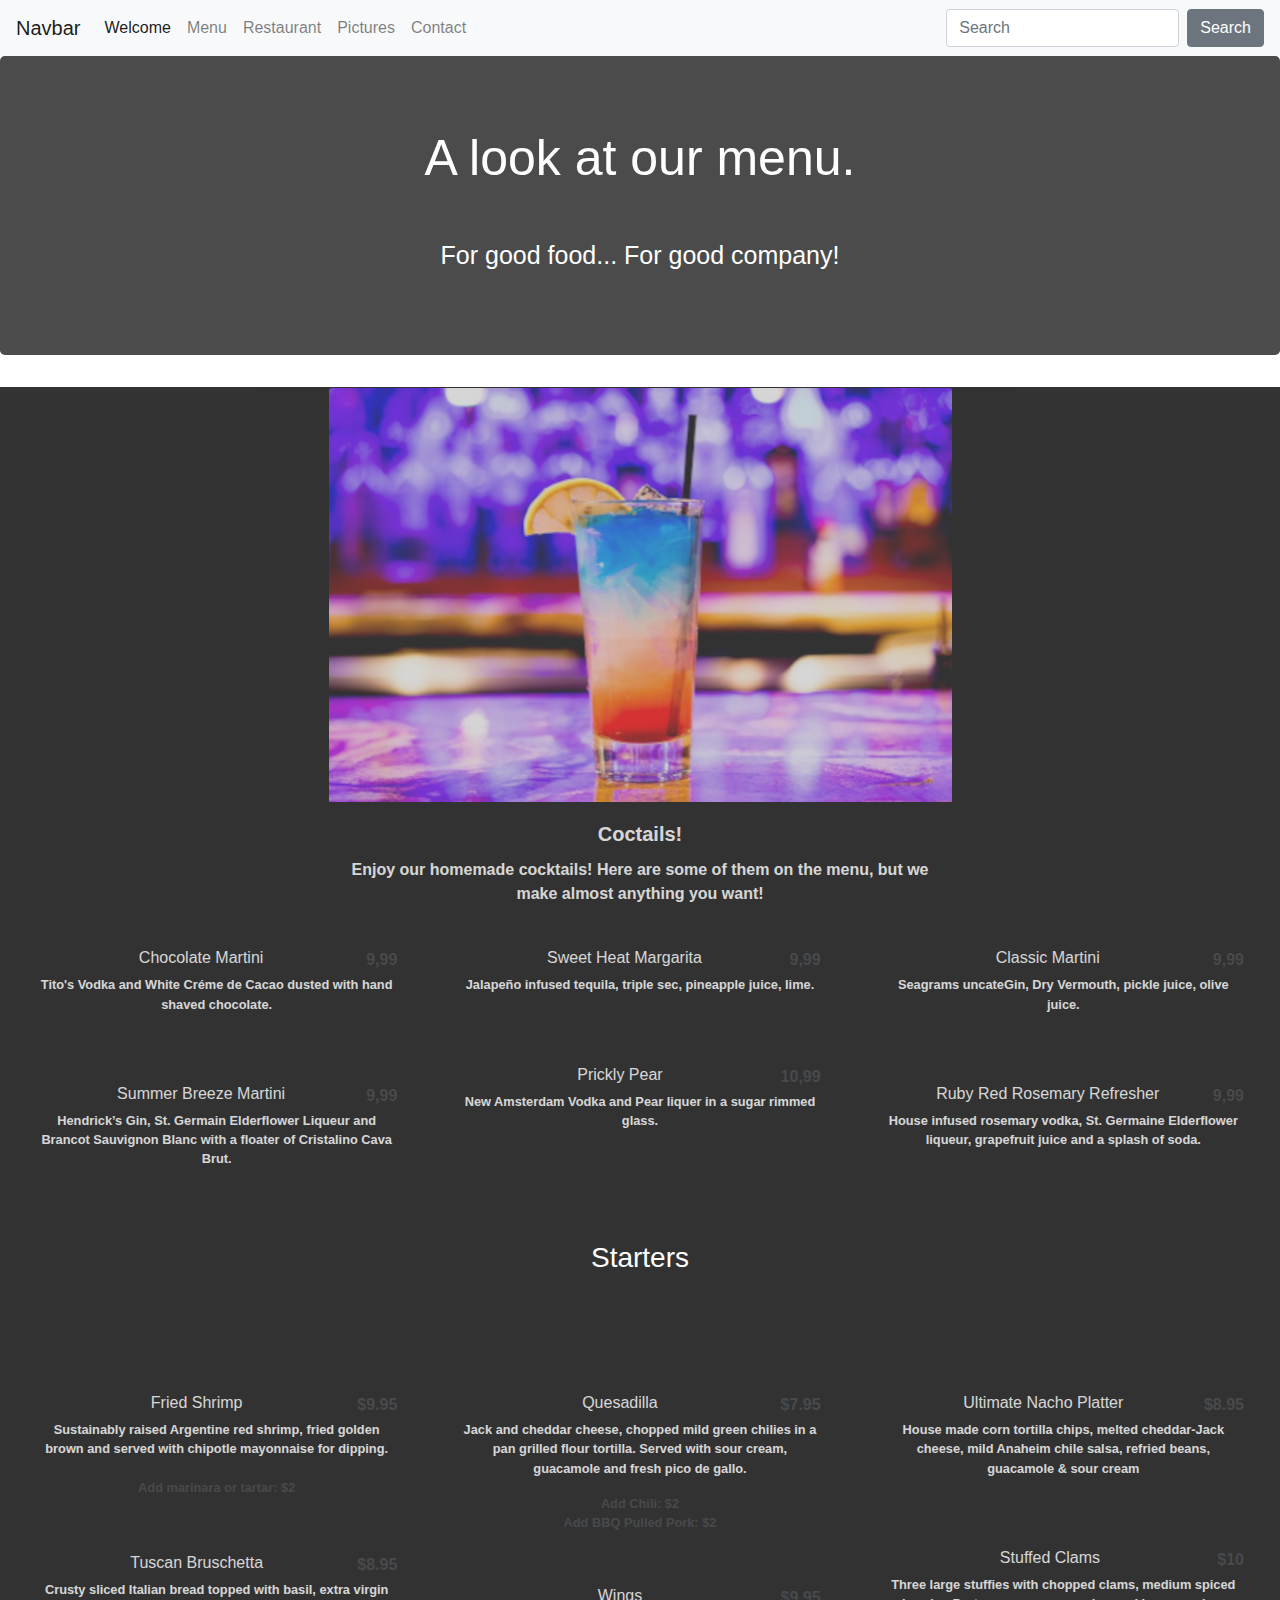
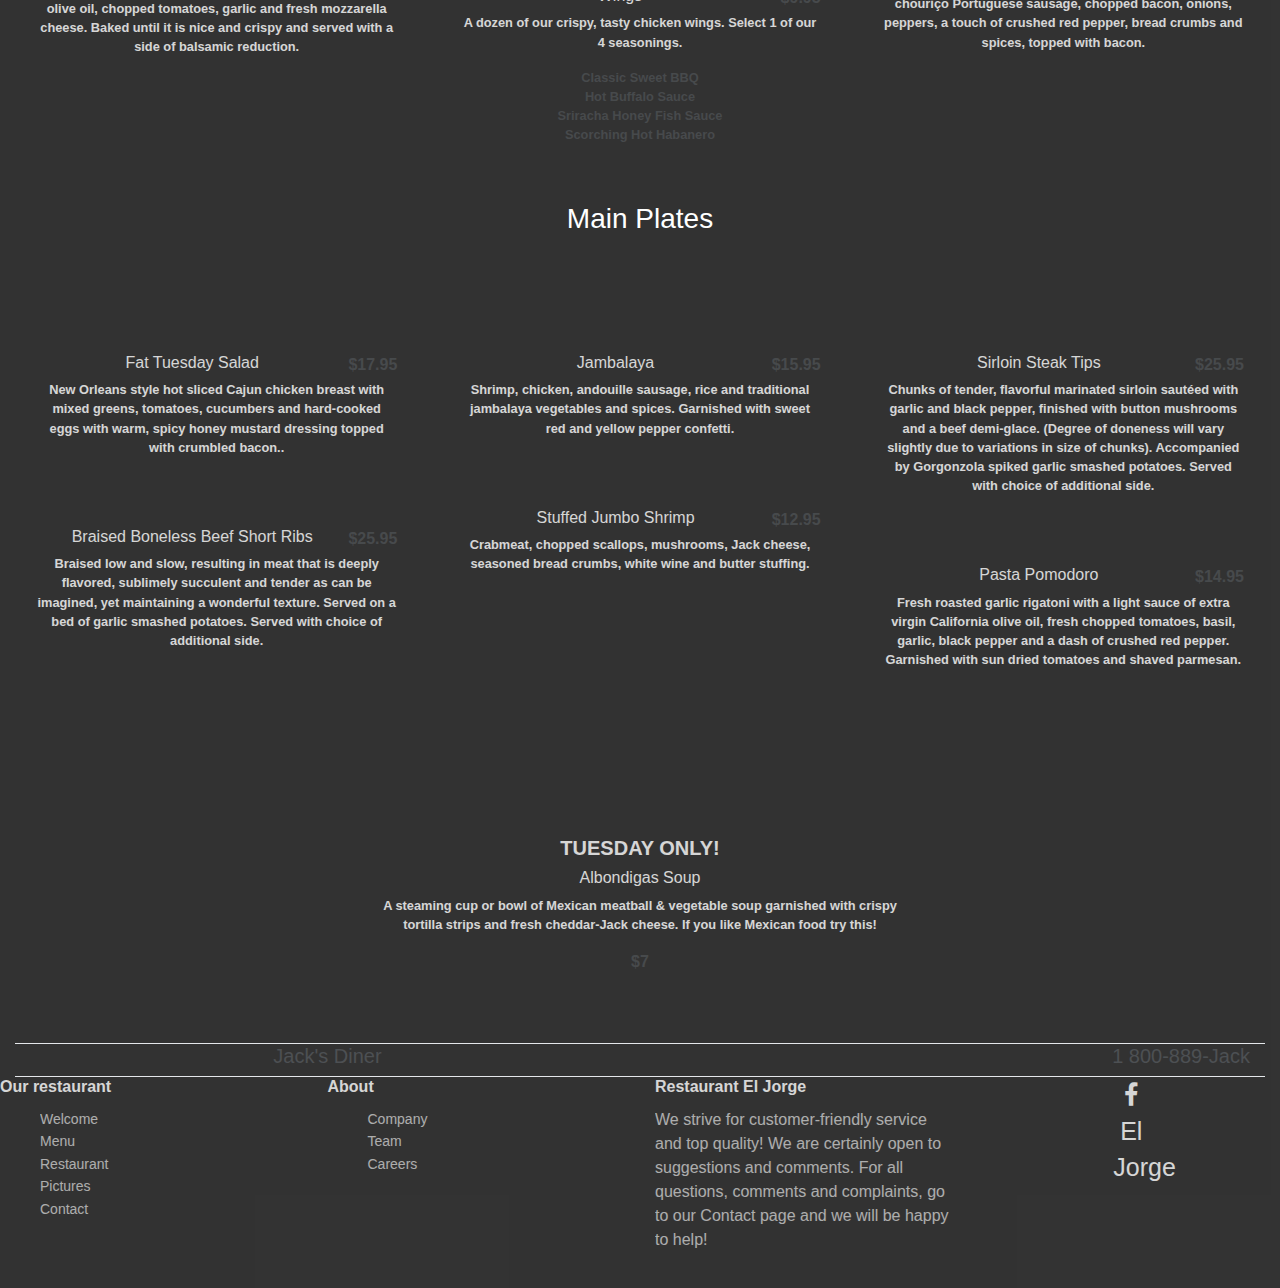
==== Menu.html @ c722b06a "commit 2" ====
<!doctype html>
<html lang="en">

<head>
    <!-- Required meta tags -->
    <meta charset="utf-8">
    <meta name="viewport" content="width=device-width, initial-scale=1">
    <link rel="stylesheet" href="https://stackpath.bootstrapcdn.com/bootstrap/4.4.1/css/bootstrap.min.css" integrity="sha384-Vkoo8x4CGsO3+Hhxv8T/Q5PaXtkKtu6ug5TOeNV6gBiFeWPGFN9MuhOf23Q9Ifjh" crossorigin="anonymous">


    <link rel="stylesheet" href="https://cdnjs.cloudflare.com/ajax/libs/font-awesome/4.7.0/css/font-awesome.min.css">
    <link rel="stylesheet" href="style.css">

    <title>Welcome</title>
</head>

<body class="Menu">
    <!-- Optional JavaScript -->
    <!-- jQuery first, then Popper.js, then Bootstrap JS -->
    <script src="https://code.jquery.com/jquery-3.4.1.slim.min.js" integrity="sha384-J6qa4849blE2+poT4WnyKhv5vZF5SrPo0iEjwBvKU7imGFAV0wwj1yYfoRSJoZ+n" crossorigin="anonymous"></script>
    <script src="https://cdn.jsdelivr.net/npm/popper.js@1.16.0/dist/umd/popper.min.js" integrity="sha384-Q6E9RHvbIyZFJoft+2mJbHaEWldlvI9IOYy5n3zV9zzTtmI3UksdQRVvoxMfooAo" crossorigin="anonymous"></script>
    <script src="https://stackpath.bootstrapcdn.com/bootstrap/4.4.1/js/bootstrap.min.js" integrity="sha384-wfSDF2E50Y2D1uUdj0O3uMBJnjuUD4Ih7YwaYd1iqfktj0Uod8GCExl3Og8ifwB6" crossorigin="anonymous"></script>
    <header>
        <nav>


            <div class="container1">
                <nav class="navbar navbar-expand-lg navbar-light bg-light">
                    <a class="navbar-brand" href="#">Navbar</a>
                    <button class="navbar-toggler" type="button" data-toggle="collapse" data-target="#navbarColor03" aria-controls="navbarColor03" aria-expanded="false" aria-label="Toggle navigation">
                        <span class="navbar-toggler-icon"></span>
                    </button>

                    <div class="collapse navbar-collapse" id="navbarColor03">
                        <ul class="navbar-nav mr-auto">
                            <li class="nav-item active">
                                <a class="nav-link" href="#">Welcome
                                    <span class="sr-only">(current)</span>
                                </a>
                            </li>
                            <li class="nav-item">
                                <a class="nav-link" href="#">Menu</a>
                            </li>
                            <li class="nav-item">
                                <a class="nav-link" href="#">Restaurant</a>
                            </li>
                            <li class="nav-item">
                                <a class="nav-link" href="#">Pictures</a>
                            </li>
                            <li class="nav-item">
                                <a class="nav-link" href="#">Contact</a>
                            </li>

                        </ul>
                        <form class="form-inline my-2 my-lg-0">
                            <input class="form-control mr-sm-2" type="text" placeholder="Search">
                            <button class="btn btn-secondary my-2 my-sm-0" type="submit">Search</button>
                        </form>
                    </div>
                </nav>
            </div>
        </nav>

        <div class="jumbotron">
            <h1 class="display-3">
                <h1>A look at our menu.</h1>

                <hr class="my-4">
                <p>For good food... For good company!</p>
        </div>
    </header>
    <section>
        <div class="container-fluid">
            <div class="w-50 mx-auto">
                <div class="card">

                    <img class="card-img-top" src="pictures/cocktail.jpg" alt="">

                    <div class="card-body">
                        <h5 class="card-title">Coctails!</h5>
                        <p class="card-text">
                            Enjoy our homemade cocktails! Here are some of them on the menu, but we make almost anything you want!

                        </p>



                    </div>
                </div>
            </div>

            <div class="card-columns">
                <div class="card card-body">
                    <span class="float-right font-weight-bold">9,99</span>
                    <h6 class="text-truncate">Chocolate Martini</h6>
                    <p class="small">Tito's Vodka and White Créme de Cacao dusted with hand shaved chocolate.</p>
                </div>
                <div class="card card-body">
                    <span class="float-right font-weight-bold">9,99</span>
                    <h6 class="text-truncate">Summer Breeze Martini</h6>
                    <p class="small">Hendrick’s Gin, St. Germain Elderflower Liqueur and Brancot Sauvignon Blanc with a floater of Cristalino Cava Brut.</p>
                </div>
                <div class="card card-body">
                    <span class="float-right font-weight-bold">9,99</span>
                    <h6 class="text-truncate">Sweet Heat Margarita</h6>
                    <p class="small">Jalapeño infused tequila, triple sec, pineapple juice, lime.</p>
                </div>
                <div class="card card-body">
                    <span class="float-right font-weight-bold">10,99</span>
                    <h6 class="text-truncate">Prickly Pear</h6>
                    <p class="small">New Amsterdam Vodka and Pear liquer in a sugar rimmed glass.</p>
                </div>
                <div class="card card-body">
                    <span class="float-right font-weight-bold">9,99</span>
                    <h6 class="text-truncate">Classic Martini</h6>
                    <p class="small">Seagrams uncateGin, Dry Vermouth, pickle juice, olive juice.</p>
                </div>
                <div class="card card-body">
                    <span class="float-right font-weight-bold">9,99</span>
                    <h6 class="text-truncate">Ruby Red Rosemary Refresher</h6>
                    <p class="small">House infused rosemary vodka, St. Germaine Elderflower liqueur, grapefruit juice and a splash of soda.</p>
                </div>
            </div>
            <div class="col-12 mt-4">
                <h3 class="text-center">Starters</h3>
                <hr class="accent my-5">
            </div>
            <div class="card-columns">
                <div class="card card-body">
                    <span class="float-right font-weight-bold">$9.95</span>
                    <h6 class="text-truncate">Fried Shrimp</h6>
                    <p class="small">Sustainably raised Argentine red shrimp, fried golden brown and served with chipotle mayonnaise for dipping.</p>
                    <span class="font-weight-bold small">Add marinara or tartar: $2</span>
                </div>
                <div class="card card-body">
                    <span class="float-right font-weight-bold">$8.95</span>
                    <h6 class="text-truncate">Tuscan Bruschetta</h6>
                    <p class="small">Crusty sliced Italian bread topped with basil, extra virgin olive oil, chopped tomatoes, garlic and fresh mozzarella cheese. Baked until it is nice and crispy and served with a side of balsamic reduction.</p>
                </div>
                <div class="card card-body">
                    <span class="float-right font-weight-bold">$7.95</span>
                    <h6 class="text-truncate">Quesadilla</h6>
                    <p class="small">Jack and cheddar cheese, chopped mild green chilies in a pan grilled flour tortilla. Served with sour cream, guacamole and fresh pico de gallo.</p>
                    <div class="font-weight-bold small">Add Chili: $2</div>
                    <div class="font-weight-bold small">Add BBQ Pulled Pork: $2</div>
                </div>
                <div class="card card-body">
                    <span class="float-right font-weight-bold">$9.95</span>
                    <h6 class="text-truncate">Wings</h6>
                    <p class="small">A dozen of our crispy, tasty chicken wings. Select 1 of our 4 seasonings.</p>
                    <div class="font-weight-bold small">Classic Sweet BBQ</div>
                    <div class="font-weight-bold small">Hot Buffalo Sauce</div>
                    <div class="font-weight-bold small">Sriracha Honey Fish Sauce</div>
                    <div class="font-weight-bold small">Scorching Hot Habanero</div>
                </div>
                <div class="card card-body">
                    <span class="float-right font-weight-bold">$8.95</span>
                    <h6 class="text-truncate">Ultimate Nacho Platter</h6>
                    <p class="small"> House made corn tortilla chips, melted cheddar-Jack cheese, mild Anaheim chile salsa, refried beans, guacamole &amp; sour cream</p>
                </div>
                <div class="card card-body">
                    <span class="float-right font-weight-bold">$10</span>
                    <h6 class="text-truncate">Stuffed Clams</h6>
                    <p class="small">Three large stuffies with chopped clams, medium spiced chouriço Portuguese sausage, chopped bacon, onions, peppers, a touch of crushed red pepper, bread crumbs and spices, topped with bacon.
                    </p>
                </div>
            </div>
            <div class="col-12 mt-4">
                <h3 class="text-center">Main Plates</h3>
                <hr class="accent my-5">
            </div>
            <div class="card-columns">
                <div class="card card-body">
                    <span class="float-right font-weight-bold">$17.95</span>
                    <h6 class="text-underline">Fat Tuesday Salad</h6>
                    <p class="small">New Orleans style hot sliced Cajun chicken breast with mixed greens, tomatoes, cucumbers and hard-cooked eggs with warm, spicy honey mustard dressing topped with crumbled bacon..
                    </p>
                    <span class="font-weight-bold small"></span>
                </div>
                <div class="card card-body">
                    <span class="float-right font-weight-bold">$25.95</span>
                    <h6>Braised Boneless Beef Short Ribs</h6>
                    <p class="small"> Braised low and slow, resulting in meat that is deeply flavored, sublimely succulent and tender as can be imagined, yet maintaining a wonderful texture. Served on a bed of garlic smashed potatoes. Served with choice of additional side.
                    </p>
                </div>
                <div class="card card-body">
                    <span class="float-right font-weight-bold">$15.95</span>
                    <h6>Jambalaya</h6>
                    <p class="small"> Shrimp, chicken, andouille sausage, rice and traditional jambalaya vegetables and spices. Garnished with sweet red and yellow pepper confetti.</p>
                </div>
                <div class="card card-body">
                    <span class="float-right font-weight-bold">$12.95</span>
                    <h6>Stuffed Jumbo Shrimp</h6>
                    <p class="small"> Crabmeat, chopped scallops, mushrooms, Jack cheese, seasoned bread crumbs, white wine and butter stuffing. </p>
                </div>
                <div class="card card-body">
                    <span class="float-right font-weight-bold">$25.95</span>
                    <h6>Sirloin Steak Tips</h6>
                    <p class="small"> Chunks of tender, flavorful marinated sirloin sautéed with garlic and black pepper, finished with button mushrooms and a beef demi-glace. (Degree of doneness will vary slightly due to variations in size of chunks). Accompanied by Gorgonzola
                        spiked garlic smashed potatoes. Served with choice of additional side.</p>
                </div>
                <div class="card card-body">
                    <span class="float-right font-weight-bold">$14.95</span>
                    <h6>Pasta Pomodoro</h6>
                    <p class="small"> Fresh roasted garlic rigatoni with a light sauce of extra virgin California olive oil, fresh chopped tomatoes, basil, garlic, black pepper and a dash of crushed red pepper. Garnished with sun dried tomatoes and shaved parmesan.
                    </p>
                </div>
            </div>
            <div class="col-12 mt-4">
                <hr class="accent my-5">
            </div>
            <div class="col-6 mx-auto">
                <div class="card card-body text-center">
                    <h5 class="text-uppercase">Tuesday Only!</h5>
                    <h6>Albondigas Soup</h6>
                    <p class="small"> A steaming cup or bowl of Mexican meatball &amp; vegetable soup garnished with crispy tortilla strips and fresh cheddar-Jack cheese. If you like Mexican food try this!</p>
                    <span class="float-right font-weight-bold">$7</span>
                </div>
            </div>
            <div class="col-12 mt-5 border border-right-0 border-left-0">
                <div class="row">
                    <div class="col h5">Jack's Diner</div>
                    <div class="col h5 text-right">1 800-889-Jack</div>
                </div>
            </div>
        </div>
        </div>
    </section>
    <footer>

        <div class="footer-dark">


            <div class="row">
                <div class="col-md-3 item">
                    <h3>Our restaurant</h3>
                    <ul>
                        <li><a href="#">Welcome</a></li>
                        <li><a href="#">Menu</a></li>
                        <li><a href="#">Restaurant</a></li>
                        <li><a href="#">Pictures</a></li>
                        <li><a href="#">Contact</a></li>

                    </ul>
                </div>

                <div class="col-md-3 item">
                    <h3>About</h3>
                    <ul>
                        <li><a href="#">Company</a></li>
                        <li><a href="#">Team</a></li>
                        <li><a href="#">Careers</a></li>
                    </ul>
                </div>
                <div class="col-md-3 item text">
                    <h3>Restaurant El Jorge</h3>
                    <p>We strive for customer-friendly service and top quality! We are certainly open to suggestions and comments. For all questions, comments and complaints, go to our Contact page and we will be happy to help!</p>
                </div>
                <div class="col item social"><a href="#"><i class="fa fa-facebook"></i>El Jorge</a>

                </div>
                </section>
    </footer>





</body>

</html>
---- style.css ----
body.Welcome {
        background-image: url('pictures/sombrero.jpg');
        background-position: center;
        background-attachment: fixed;
        background-repeat: no-repeat;
        background-size: cover;
    }
    
    body.Menu {
        background-image: url('pictures/food.jpg');
        background-position: center;
        background-attachment: fixed;
        background-repeat: no-repeat;
        background-size: cover;
    }
    
    .jumbotron {
        background: black;
        background-size: cover;
        opacity: 0.7;
    }
    
    .jumbotron h1 {
        color: white;
        text-align: center;
        font-weight: 100;
        font-size: 50px;
    }
    
    .jumbotron p {
        color: white;
        text-align: center;
        font-weight: 100;
        font-size: 25px
    }
    
    .container-fluid {
        background: black;
        background-size: cover;
        opacity: 0.8;
        text-align: center;
    }
    
    h1 {
        text-align: center;
        color: white;
        font-size: 25.5vw;
    }
    
    .card {
        background-color: black;
        opacity: 0.8;
    }
    
    p,
    h1,
    h2,
    h3,
    h4,
    h5,
    h6 {
        color: white;
    }
    
    .card h5 {
        color: white;
        font-weight: bold;
        font size: 18px;
    }
    
    .card p {
        color: white;
        font-weight: bold;
    }
    
    #fa-facebook-square {
        text-decoration: white;
        opacity: 1.0;
    }
    
    .footer-dark {
        background-color: black;
        background-size: cover;
        opacity: 0.8;
    }
    
    .footer-dark h3 {
        color: white;
        opacity: 0.8;
        margin-top: 0;
        margin-bottom: 12px;
        font-weight: bold;
        font-size: 16px
    }
    
    .footer-dark ul {
        color: white padding: 0;
        opacity: 0, 6;
        list-style: none;
        line-height: 1.6;
        font-size: 14px;
        margin-bottom: 0
    }
    
    .footer-dark ul a {
        opacity: 0.6;
        color: white;
        text-decoration: none;
    }
    
    .footer-dark ul a:hover {
        opacity: 0.8
    }
    
    @media (max-width:767px) {
        .footer-dark .item:not(.social) {
            text-align: center;
            padding-bottom: 20px
        }
    }
    
    .footer-dark .item.text {
        margin-bottom: 36px
    }
    
    @media (max-width:767px) {
        .footer-dark .item.text {
            margin-bottom: 0
        }
    }
    
    .footer-dark .item.text p {
        color: white;
        opacity: 0.6;
        margin-bottom: 0
    }
    
    .footer-dark .item.social {
        text-align: center
    }
    
    @media (max-width:991px) {
        .footer-dark .item.social {
            text-align: center;
            margin-top: 20px
        }
    }
    
    .footer-dark .item.social>a {
        font-size: 25px;
        width: 36px;
        height: 36px;
        line-height: 36px;
        display: inline-block;
        text-align: center;
        border-radius: 50%;
        margin: 0 8px;
        color: #fff;
        opacity: 0.80
    }
    
    .footer-dark .item.social>a:hover {
        opacity: 0.6
    }
    
    .card-columns.text-truncate h6 {
        color: white;
        font-weight: bold;
    }
    
    .card-columns {
        @include media-breakpoint-only(lg) {
            column-count: 4;
        }
        @include media-breakpoint-only(xl) {
            column-count: 5;
        }
    }
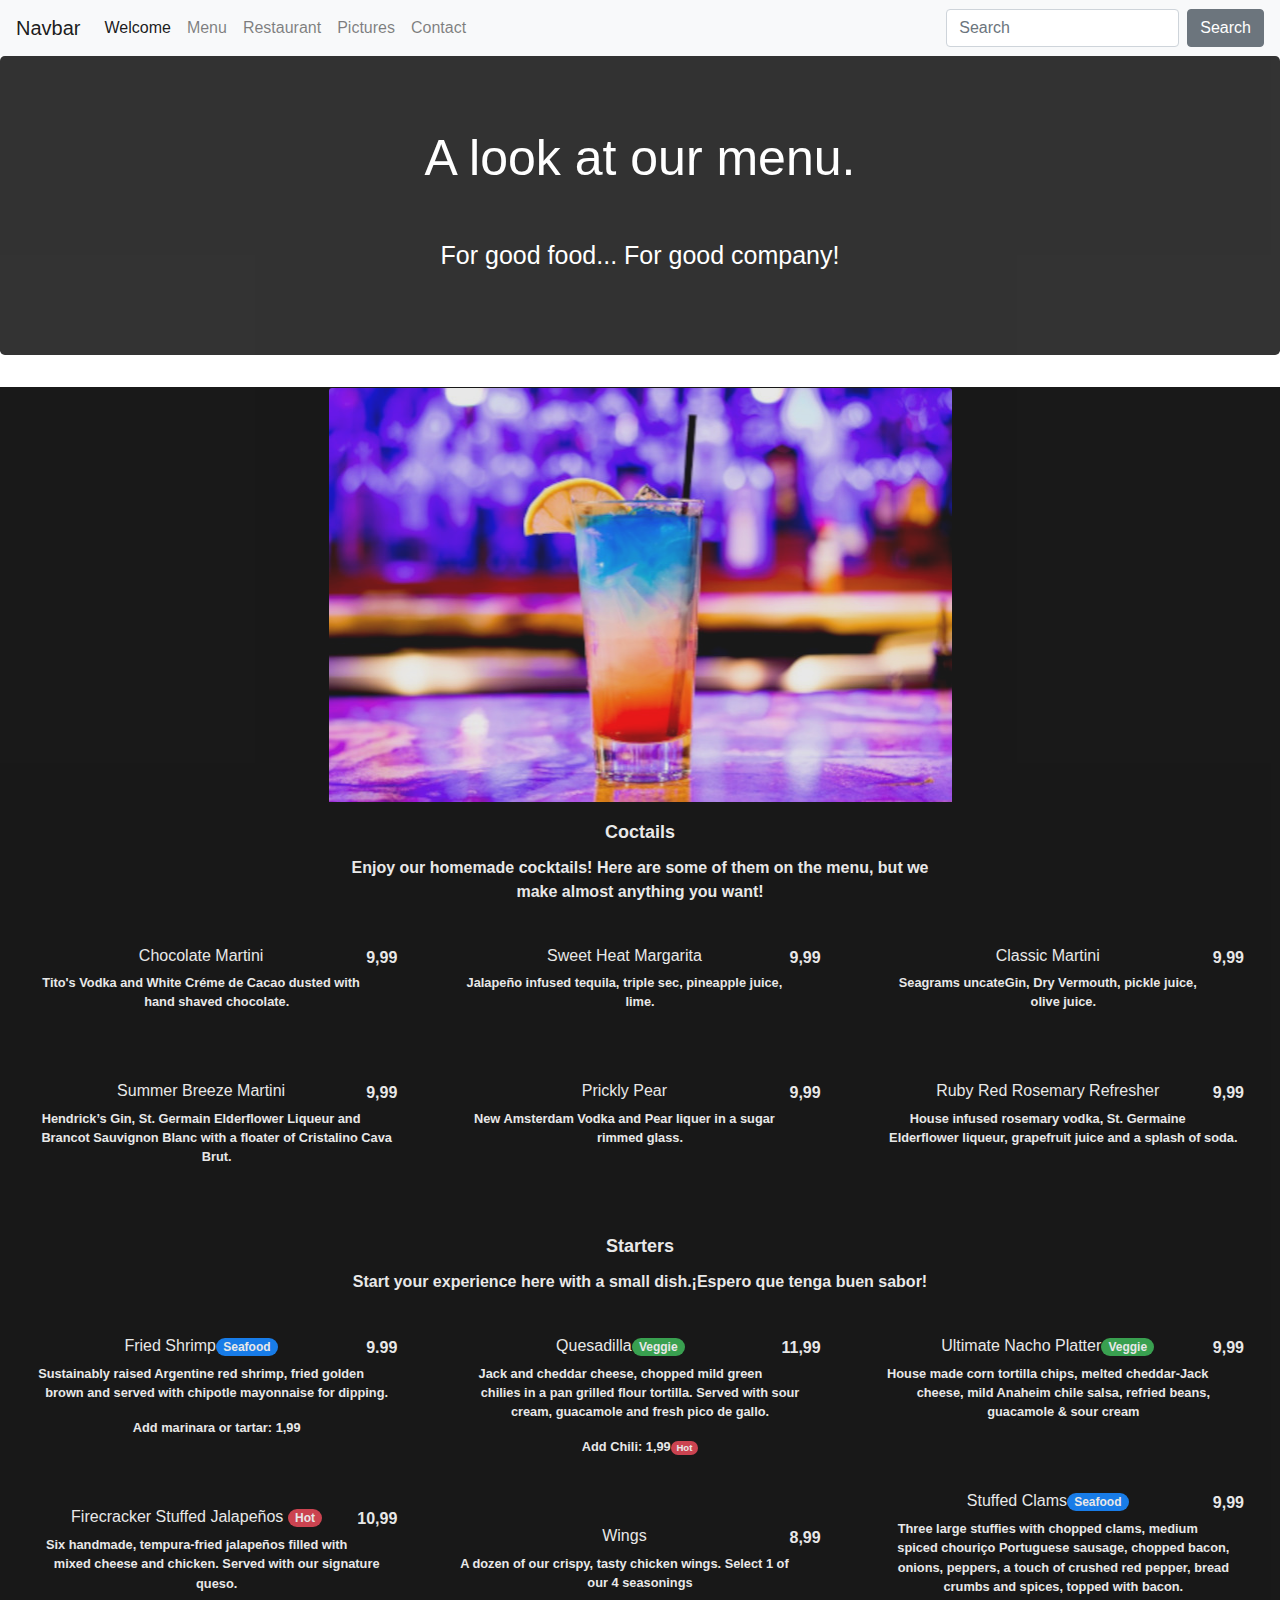
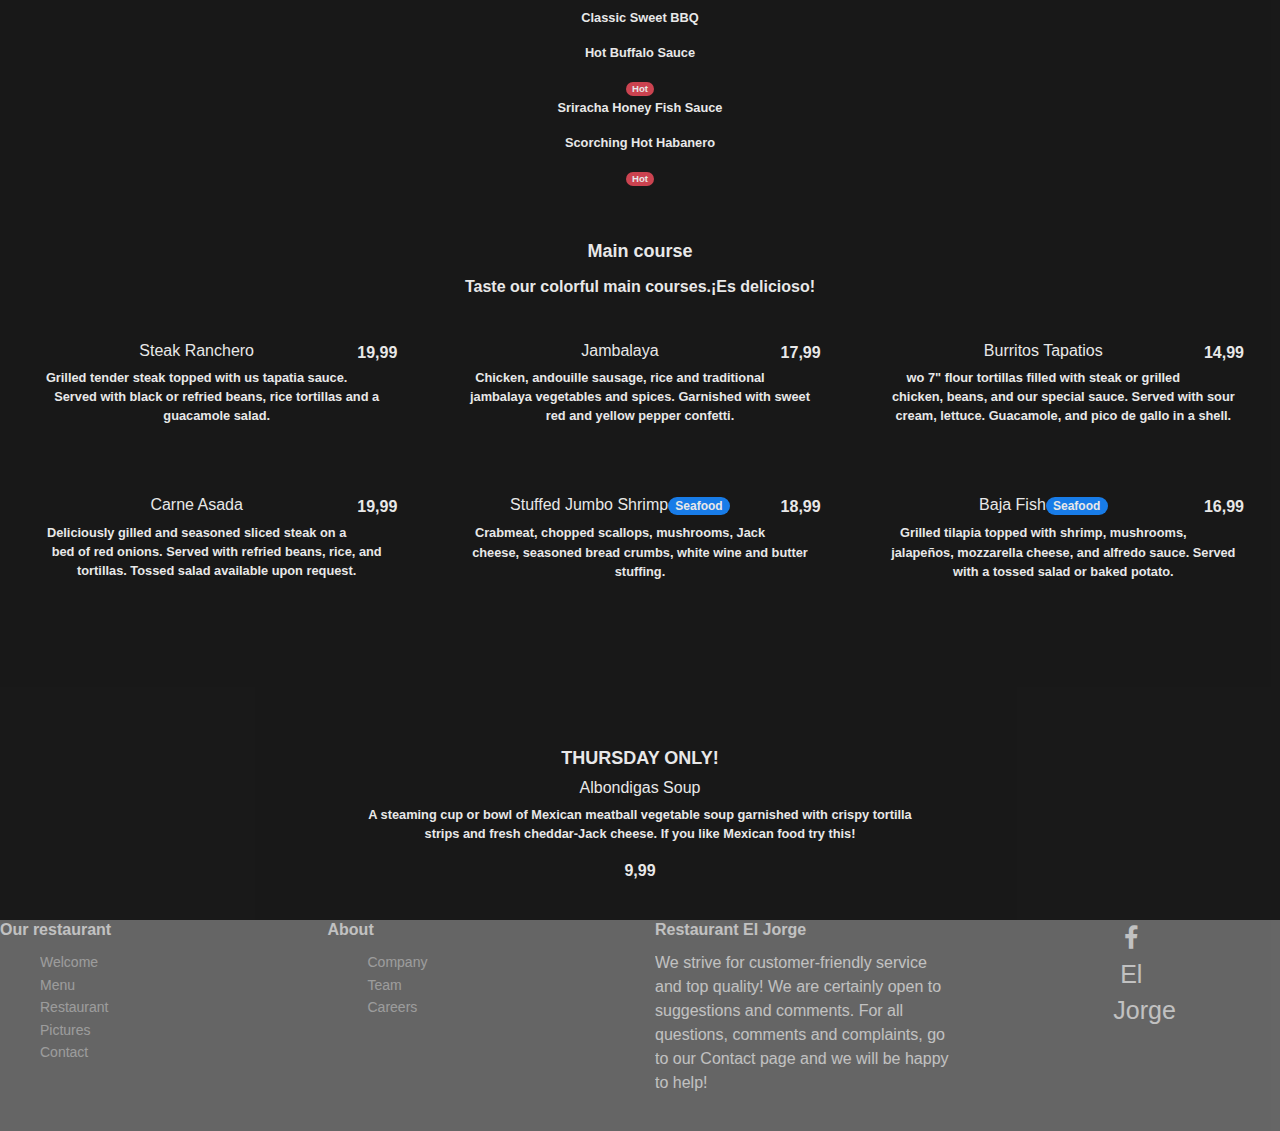
==== commit b7b2d26d: "commit 6" ====
--- a/Menu.html
+++ b/Menu.html
@@ -77,7 +77,8 @@
                     <img class="card-img-top" src="pictures/cocktail.jpg" alt="">
 
                     <div class="card-body">
-                        <h5 class="card-title">Coctails!</h5>
+                        <h5 class="card-title">Coctails</h5>
+
                         <p class="card-text">
                             Enjoy our homemade cocktails! Here are some of them on the menu, but we make almost anything you want!
 
@@ -91,119 +92,189 @@
 
             <div class="card-columns">
                 <div class="card card-body">
-                    <span class="float-right font-weight-bold">9,99</span>
+                    <span class="float-right font-weight-bold">
+                        <p>9,99</p>
+                    </span>
                     <h6 class="text-truncate">Chocolate Martini</h6>
                     <p class="small">Tito's Vodka and White Créme de Cacao dusted with hand shaved chocolate.</p>
                 </div>
                 <div class="card card-body">
-                    <span class="float-right font-weight-bold">9,99</span>
+                    <span class="float-right font-weight-bold">
+                        <p>9,99</p>
+                    </span>
                     <h6 class="text-truncate">Summer Breeze Martini</h6>
                     <p class="small">Hendrick’s Gin, St. Germain Elderflower Liqueur and Brancot Sauvignon Blanc with a floater of Cristalino Cava Brut.</p>
                 </div>
                 <div class="card card-body">
-                    <span class="float-right font-weight-bold">9,99</span>
+                    <span class="float-right font-weight-bold">
+                        <p>9,99</p>
+                    </span>
                     <h6 class="text-truncate">Sweet Heat Margarita</h6>
                     <p class="small">Jalapeño infused tequila, triple sec, pineapple juice, lime.</p>
                 </div>
                 <div class="card card-body">
-                    <span class="float-right font-weight-bold">10,99</span>
+                    <span class="float-right font-weight-bold">
+                        <p>9,99</p>
+                    </span>
                     <h6 class="text-truncate">Prickly Pear</h6>
                     <p class="small">New Amsterdam Vodka and Pear liquer in a sugar rimmed glass.</p>
                 </div>
                 <div class="card card-body">
-                    <span class="float-right font-weight-bold">9,99</span>
+                    <span class="float-right font-weight-bold">
+                        <p>9,99</p>
+                    </span>
                     <h6 class="text-truncate">Classic Martini</h6>
                     <p class="small">Seagrams uncateGin, Dry Vermouth, pickle juice, olive juice.</p>
                 </div>
                 <div class="card card-body">
-                    <span class="float-right font-weight-bold">9,99</span>
+                    <span class="float-right font-weight-bold">
+                        <p>9,99</p>
+                    </span>
                     <h6 class="text-truncate">Ruby Red Rosemary Refresher</h6>
                     <p class="small">House infused rosemary vodka, St. Germaine Elderflower liqueur, grapefruit juice and a splash of soda.</p>
                 </div>
             </div>
-            <div class="col-12 mt-4">
-                <h3 class="text-center">Starters</h3>
-                <hr class="accent my-5">
+
+            <div class="w-50 mx-auto">
+                <div class="card">
+
+                    <img class="card-img-top" src="pictures/starter.jpg" alt="">
+
+                    <div class="card-body">
+                        <h5 class="card-title">Starters</h5>
+                        <p class="card-text">
+                            Start your experience here with a small dish.¡Espero que tenga buen sabor!
+
+                        </p>
+
+
+
+                    </div>
+                </div>
             </div>
             <div class="card-columns">
                 <div class="card card-body">
-                    <span class="float-right font-weight-bold">$9.95</span>
-                    <h6 class="text-truncate">Fried Shrimp</h6>
+                    <span class="float-right font-weight-bold">
+                        <p>9.99</p>
+                    </span>
+                    <h6 class="text-truncate">Fried Shrimp<span class="badge badge-pill badge-primary">Seafood</span></h6>
                     <p class="small">Sustainably raised Argentine red shrimp, fried golden brown and served with chipotle mayonnaise for dipping.</p>
-                    <span class="font-weight-bold small">Add marinara or tartar: $2</span>
-                </div>
-                <div class="card card-body">
-                    <span class="float-right font-weight-bold">$8.95</span>
-                    <h6 class="text-truncate">Tuscan Bruschetta</h6>
-                    <p class="small">Crusty sliced Italian bread topped with basil, extra virgin olive oil, chopped tomatoes, garlic and fresh mozzarella cheese. Baked until it is nice and crispy and served with a side of balsamic reduction.</p>
-                </div>
-                <div class="card card-body">
-                    <span class="float-right font-weight-bold">$7.95</span>
-                    <h6 class="text-truncate">Quesadilla</h6>
+                    <span class="font-weight-bold small">
+                        <p>Add marinara or tartar: 1,99</p>
+                    </span>
+                </div>
+                <div class="card card-body">
+                    <span class="float-right font-weight-bold">
+                        <p>10,99</p>
+                    </span>
+                    <h6 class="text-truncate">Firecracker Stuffed Jalapeños <span class="badge badge-pill badge-danger">Hot</span>
+                    </h6>
+                    <p class="small">Six handmade, tempura-fried jalapeños filled with mixed cheese and chicken. Served with our signature queso.
+                </div>
+                <div class="card card-body">
+                    <span class="float-right font-weight-bold">
+                        <p>11,99</p>
+                    </span>
+                    <h6 class="text-truncate">Quesadilla<span class="badge badge-pill badge-success">Veggie</span></h6>
                     <p class="small">Jack and cheddar cheese, chopped mild green chilies in a pan grilled flour tortilla. Served with sour cream, guacamole and fresh pico de gallo.</p>
-                    <div class="font-weight-bold small">Add Chili: $2</div>
-                    <div class="font-weight-bold small">Add BBQ Pulled Pork: $2</div>
-                </div>
-                <div class="card card-body">
-                    <span class="float-right font-weight-bold">$9.95</span>
+
+                    <div class="font-weight-bold small">
+                        <p>Add Chili: 1,99<span class="badge badge-pill badge-danger">Hot</span>
+                    </div>
+                </div>
+                <div class="card card-body">
+                    <span class="float-right font-weight-bold">
+                        <p>8,99</p>
+                    </span>
                     <h6 class="text-truncate">Wings</h6>
-                    <p class="small">A dozen of our crispy, tasty chicken wings. Select 1 of our 4 seasonings.</p>
-                    <div class="font-weight-bold small">Classic Sweet BBQ</div>
-                    <div class="font-weight-bold small">Hot Buffalo Sauce</div>
-                    <div class="font-weight-bold small">Sriracha Honey Fish Sauce</div>
-                    <div class="font-weight-bold small">Scorching Hot Habanero</div>
-                </div>
-                <div class="card card-body">
-                    <span class="float-right font-weight-bold">$8.95</span>
-                    <h6 class="text-truncate">Ultimate Nacho Platter</h6>
+                    <p class="small">A dozen of our crispy, tasty chicken wings. Select 1 of our 4 seasonings</p>
+                    <div class="font-weight-bold small">
+                        <p>Classic Sweet BBQ
+                        </p>
+                    </div>
+                    <div class="font-weight-bold small">
+                        <p>
+                            Hot Buffalo Sauce</p>
+                        <span class="badge badge-pill badge-danger">Hot</span>
+                        </i>
+                    </div>
+
+                    <div class="font-weight-bold small">
+                        <p>Sriracha Honey Fish Sauce </p>
+                    </div>
+                    <div class="font-weight-bold small">
+                        <p>Scorching Hot Habanero
+                        </p><span class="badge badge-pill badge-danger">Hot</span>
+                    </div>
+                </div>
+                <div class="card card-body">
+                    <span class="float-right font-weight-bold">
+                        <p>9,99</p>
+                    </span>
+                    <h6 class="text-truncate">Ultimate Nacho Platter<span class="badge badge-pill badge-success">Veggie</span></h6>
                     <p class="small"> House made corn tortilla chips, melted cheddar-Jack cheese, mild Anaheim chile salsa, refried beans, guacamole &amp; sour cream</p>
                 </div>
                 <div class="card card-body">
-                    <span class="float-right font-weight-bold">$10</span>
-                    <h6 class="text-truncate">Stuffed Clams</h6>
+                    <span class="float-right font-weight-bold">
+                        <p>9,99</p>
+                    </span>
+                    <h6 class="text-truncate">Stuffed Clams<span class="badge badge-pill badge-primary">Seafood</span></h6>
                     <p class="small">Three large stuffies with chopped clams, medium spiced chouriço Portuguese sausage, chopped bacon, onions, peppers, a touch of crushed red pepper, bread crumbs and spices, topped with bacon.
                     </p>
                 </div>
             </div>
-            <div class="col-12 mt-4">
-                <h3 class="text-center">Main Plates</h3>
-                <hr class="accent my-5">
+
+            <div class="w-50 mx-auto">
+                <div class="card">
+
+                    <img class="card-img-top" src="pictures/maincourse.jpg" alt="">
+
+                    <div class="card-body">
+                        <h5 class="card-title">Main course</h5>
+
+                        <p class="card-text">
+                            Taste our colorful main courses.¡Es delicioso!
+
+                        </p>
+
+
+
+                    </div>
+                </div>
             </div>
             <div class="card-columns">
                 <div class="card card-body">
-                    <span class="float-right font-weight-bold">$17.95</span>
-                    <h6 class="text-underline">Fat Tuesday Salad</h6>
-                    <p class="small">New Orleans style hot sliced Cajun chicken breast with mixed greens, tomatoes, cucumbers and hard-cooked eggs with warm, spicy honey mustard dressing topped with crumbled bacon..
+                    <span class="float-right font-weight-bold"><p>19,99</p></span>
+                    <h6 class="text-underline">Steak Ranchero</h6>
+                    <p class="small">Grilled tender steak topped with us tapatia sauce. Served with black or refried beans, rice tortillas and a guacamole salad.
                     </p>
                     <span class="font-weight-bold small"></span>
                 </div>
                 <div class="card card-body">
-                    <span class="float-right font-weight-bold">$25.95</span>
-                    <h6>Braised Boneless Beef Short Ribs</h6>
-                    <p class="small"> Braised low and slow, resulting in meat that is deeply flavored, sublimely succulent and tender as can be imagined, yet maintaining a wonderful texture. Served on a bed of garlic smashed potatoes. Served with choice of additional side.
+                    <span class="float-right font-weight-bold"><p>19,99</p></span>
+                    <h6>Carne Asada</h6>
+                    <p class="small"> Deliciously gilled and seasoned sliced steak on a bed of red onions. Served with refried beans, rice, and tortillas. Tossed salad available upon request.
                     </p>
                 </div>
                 <div class="card card-body">
-                    <span class="float-right font-weight-bold">$15.95</span>
+                    <span class="float-right font-weight-bold"><p>17,99</p></span>
                     <h6>Jambalaya</h6>
-                    <p class="small"> Shrimp, chicken, andouille sausage, rice and traditional jambalaya vegetables and spices. Garnished with sweet red and yellow pepper confetti.</p>
-                </div>
-                <div class="card card-body">
-                    <span class="float-right font-weight-bold">$12.95</span>
-                    <h6>Stuffed Jumbo Shrimp</h6>
+                    <p class="small"> Chicken, andouille sausage, rice and traditional jambalaya vegetables and spices. Garnished with sweet red and yellow pepper confetti.</p>
+                </div>
+                <div class="card card-body">
+                    <span class="float-right font-weight-bold"><p>18,99</p></span>
+                    <h6>Stuffed Jumbo Shrimp<span class="badge badge-pill badge-primary">Seafood</span></h6>
                     <p class="small"> Crabmeat, chopped scallops, mushrooms, Jack cheese, seasoned bread crumbs, white wine and butter stuffing. </p>
                 </div>
                 <div class="card card-body">
-                    <span class="float-right font-weight-bold">$25.95</span>
-                    <h6>Sirloin Steak Tips</h6>
-                    <p class="small"> Chunks of tender, flavorful marinated sirloin sautéed with garlic and black pepper, finished with button mushrooms and a beef demi-glace. (Degree of doneness will vary slightly due to variations in size of chunks). Accompanied by Gorgonzola
-                        spiked garlic smashed potatoes. Served with choice of additional side.</p>
-                </div>
-                <div class="card card-body">
-                    <span class="float-right font-weight-bold">$14.95</span>
-                    <h6>Pasta Pomodoro</h6>
-                    <p class="small"> Fresh roasted garlic rigatoni with a light sauce of extra virgin California olive oil, fresh chopped tomatoes, basil, garlic, black pepper and a dash of crushed red pepper. Garnished with sun dried tomatoes and shaved parmesan.
-                    </p>
+                    <span class="float-right font-weight-bold"><p>14,99</p></span>
+                    <h6>Burritos Tapatios</h6>
+                    <p class="small">wo 7" flour tortillas filled with steak or grilled chicken, beans, and our special sauce. Served with sour cream, lettuce. Guacamole, and pico de gallo in a shell.</p>
+                </div>
+                <div class="card card-body">
+                    <span class="float-right font-weight-bold"><p>16,99</p></span>
+                    <h6>Baja Fish<span class="badge badge-pill badge-primary">Seafood</span></h6>
+                    <p class="small">Grilled tilapia topped with shrimp, mushrooms, jalapeños, mozzarella cheese, and alfredo sauce. Served with a tossed salad or baked potato.</p>
                 </div>
             </div>
             <div class="col-12 mt-4">
@@ -211,18 +282,15 @@
             </div>
             <div class="col-6 mx-auto">
                 <div class="card card-body text-center">
-                    <h5 class="text-uppercase">Tuesday Only!</h5>
+                    <h5 class="text-uppercase">Thursday Only!</h5>
                     <h6>Albondigas Soup</h6>
-                    <p class="small"> A steaming cup or bowl of Mexican meatball &amp; vegetable soup garnished with crispy tortilla strips and fresh cheddar-Jack cheese. If you like Mexican food try this!</p>
-                    <span class="float-right font-weight-bold">$7</span>
-                </div>
-            </div>
-            <div class="col-12 mt-5 border border-right-0 border-left-0">
-                <div class="row">
-                    <div class="col h5">Jack's Diner</div>
-                    <div class="col h5 text-right">1 800-889-Jack</div>
-                </div>
-            </div>
+                    <p class="small"> A steaming cup or bowl of Mexican meatball vegetable soup garnished with crispy tortilla strips and fresh cheddar-Jack cheese. If you like Mexican food try this!</p>
+                    <span class="float-right font-weight-bold"><p>9,99</p></span>
+                </div>
+            </div>
+
+
+        </div>
         </div>
         </div>
     </section>
--- a/style.css
+++ b/style.css
@@ -14,10 +14,18 @@
         background-size: cover;
     }
     
+    body.Restaurant {
+        background-image: url('pictures/restaurant.jpg');
+        background-position: center;
+        background-attachment: fixed;
+        background-repeat: no-repeat;
+        background-size: cover;
+    }
+    
     .jumbotron {
         background: black;
         background-size: cover;
-        opacity: 0.7;
+        opacity: 0.8;
     }
     
     .jumbotron h1 {
@@ -37,7 +45,7 @@
     .container-fluid {
         background: black;
         background-size: cover;
-        opacity: 0.8;
+        opacity: 0.9;
         text-align: center;
     }
     
@@ -49,7 +57,7 @@
     
     .card {
         background-color: black;
-        opacity: 0.8;
+        opacity: 0.9;
     }
     
     p,
@@ -65,7 +73,7 @@
     .card h5 {
         color: white;
         font-weight: bold;
-        font size: 18px;
+        font-size: 18px;
     }
     
     .card p {
@@ -81,25 +89,25 @@
     .footer-dark {
         background-color: black;
         background-size: cover;
-        opacity: 0.8;
+        opacity: 0.6;
     }
     
     .footer-dark h3 {
         color: white;
-        opacity: 0.8;
+        opacity: 0.6;
         margin-top: 0;
         margin-bottom: 12px;
         font-weight: bold;
-        font-size: 16px
+        font-size: 16px;
     }
     
     .footer-dark ul {
         color: white padding: 0;
-        opacity: 0, 6;
+        opacity: 0.6;
         list-style: none;
         line-height: 1.6;
         font-size: 14px;
-        margin-bottom: 0
+        margin-bottom: 0;
     }
     
     .footer-dark ul a {
@@ -108,14 +116,10 @@
         text-decoration: none;
     }
     
-    .footer-dark ul a:hover {
-        opacity: 0.8
-    }
-    
     @media (max-width:767px) {
         .footer-dark .item:not(.social) {
             text-align: center;
-            padding-bottom: 20px
+            padding-bottom: 20px;
         }
     }
     
@@ -125,7 +129,7 @@
     
     @media (max-width:767px) {
         .footer-dark .item.text {
-            margin-bottom: 0
+            margin-bottom: 0;
         }
     }
     
@@ -136,7 +140,7 @@
     }
     
     .footer-dark .item.social {
-        text-align: center
+        text-align: center;
     }
     
     @media (max-width:991px) {
@@ -156,11 +160,11 @@
         border-radius: 50%;
         margin: 0 8px;
         color: #fff;
-        opacity: 0.80
+        opacity: 0.6;
     }
     
     .footer-dark .item.social>a:hover {
-        opacity: 0.6
+        opacity: 0.6;
     }
     
     .card-columns.text-truncate h6 {
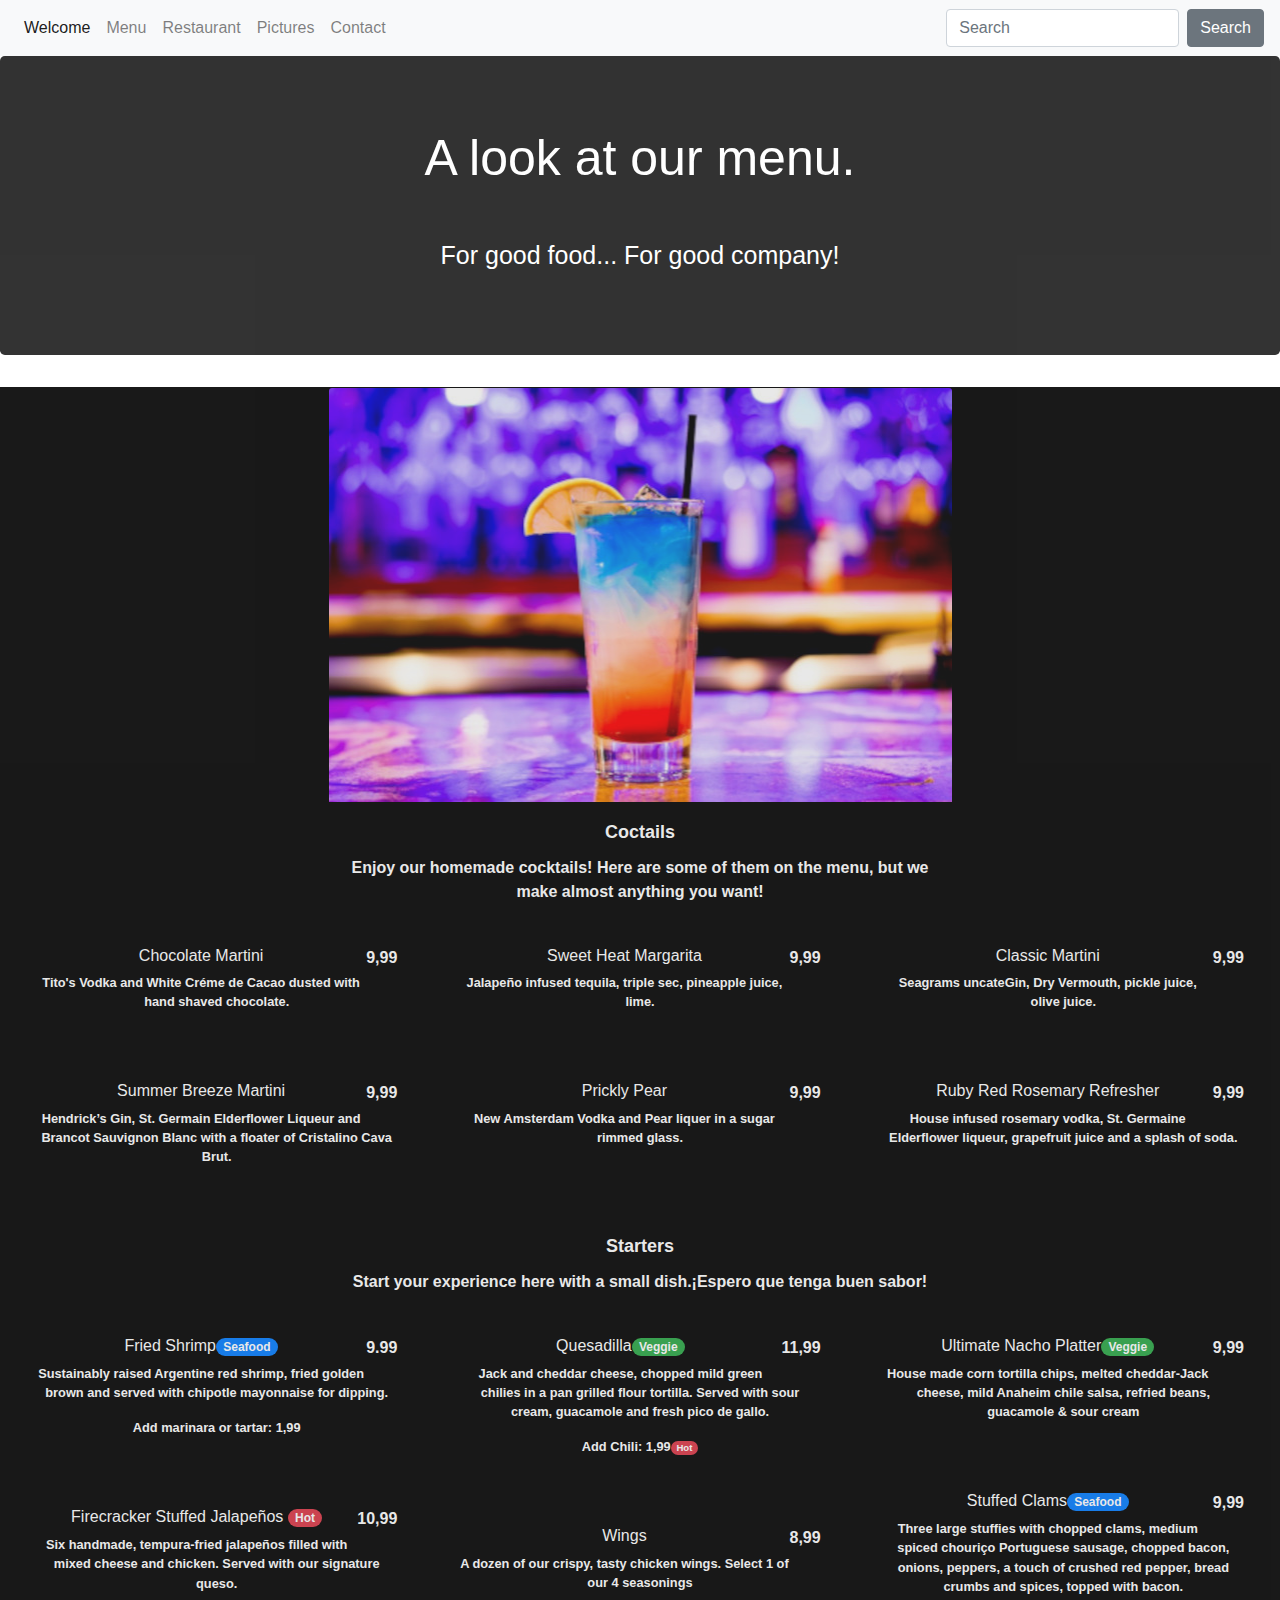
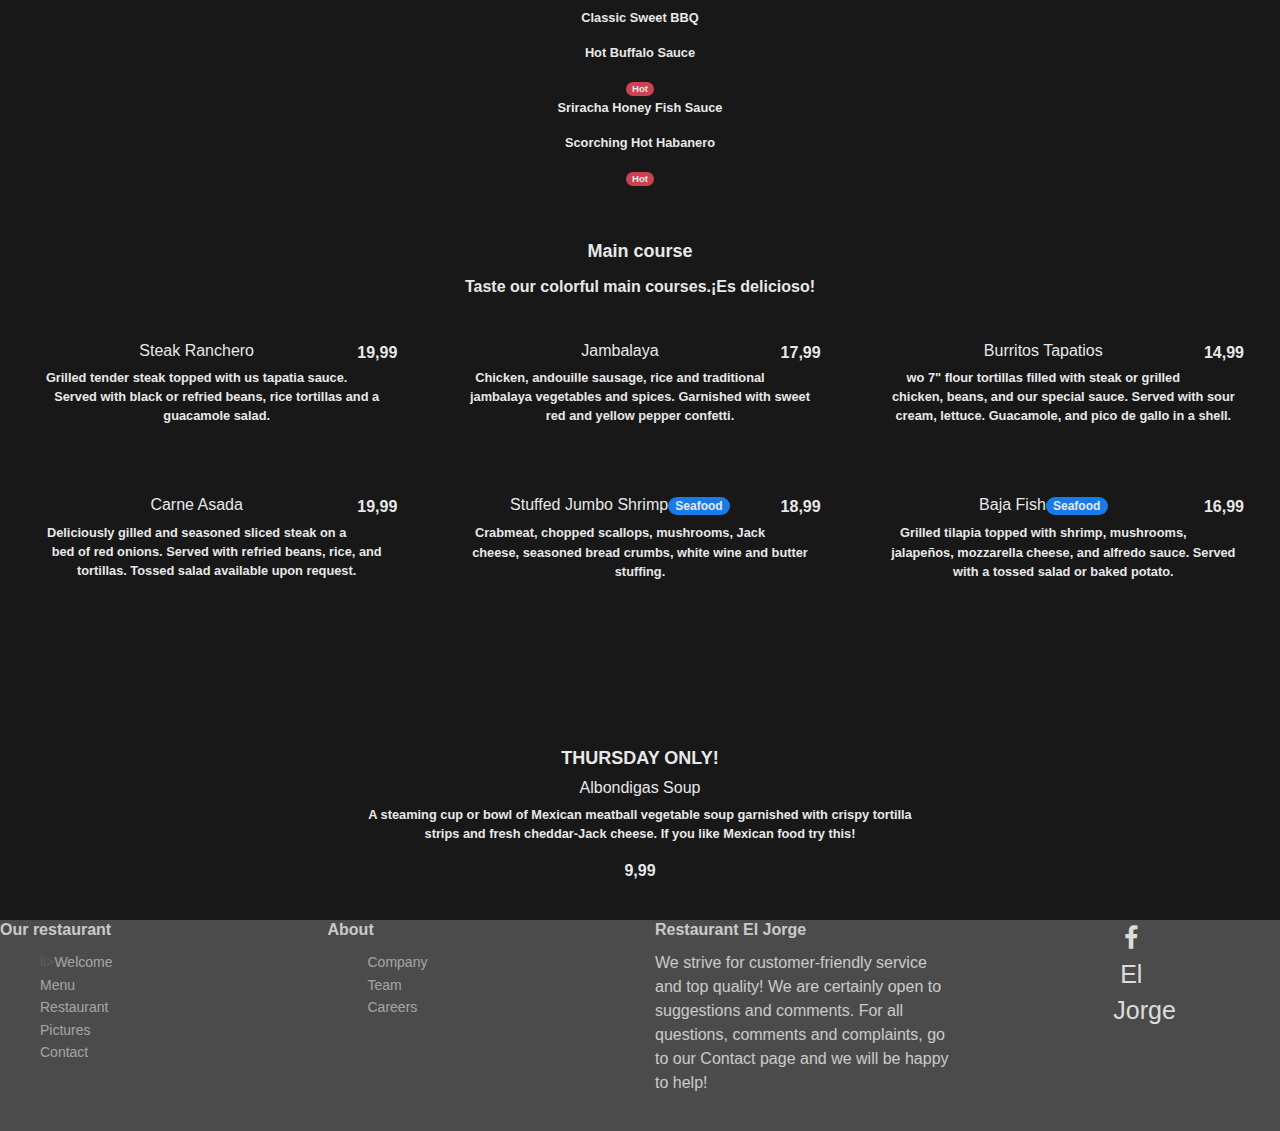
==== commit 518c14cc: "commit 8" ====
--- a/Menu.html
+++ b/Menu.html
@@ -26,7 +26,7 @@
 
             <div class="container1">
                 <nav class="navbar navbar-expand-lg navbar-light bg-light">
-                    <a class="navbar-brand" href="#">Navbar</a>
+
                     <button class="navbar-toggler" type="button" data-toggle="collapse" data-target="#navbarColor03" aria-controls="navbarColor03" aria-expanded="false" aria-label="Toggle navigation">
                         <span class="navbar-toggler-icon"></span>
                     </button>
@@ -34,21 +34,22 @@
                     <div class="collapse navbar-collapse" id="navbarColor03">
                         <ul class="navbar-nav mr-auto">
                             <li class="nav-item active">
-                                <a class="nav-link" href="#">Welcome
-                                    <span class="sr-only">(current)</span>
-                                </a>
+                                <a class="nav-link" href="Welcome.html">Welcome<span
+                                        class="sr-only">(current)</span></a>
+
+
                             </li>
                             <li class="nav-item">
-                                <a class="nav-link" href="#">Menu</a>
+                                <a class="nav-link" href="Menu.html">Menu</a>
                             </li>
                             <li class="nav-item">
-                                <a class="nav-link" href="#">Restaurant</a>
+                                <a class="nav-link" href="Restaurant.html">Restaurant</a>
                             </li>
                             <li class="nav-item">
-                                <a class="nav-link" href="#">Pictures</a>
+                                <a class="nav-link" href="Pictures1.html">Pictures</a>
                             </li>
                             <li class="nav-item">
-                                <a class="nav-link" href="#">Contact</a>
+                                <a class="nav-link" href="Contact.html">Contact</a>
                             </li>
 
                         </ul>
@@ -157,7 +158,8 @@
                     <span class="float-right font-weight-bold">
                         <p>9.99</p>
                     </span>
-                    <h6 class="text-truncate">Fried Shrimp<span class="badge badge-pill badge-primary">Seafood</span></h6>
+                    <h6 class="text-truncate">Fried Shrimp<span class="badge badge-pill badge-primary">Seafood</span>
+                    </h6>
                     <p class="small">Sustainably raised Argentine red shrimp, fried golden brown and served with chipotle mayonnaise for dipping.</p>
                     <span class="font-weight-bold small">
                         <p>Add marinara or tartar: 1,99</p>
@@ -218,7 +220,8 @@
                     <span class="float-right font-weight-bold">
                         <p>9,99</p>
                     </span>
-                    <h6 class="text-truncate">Stuffed Clams<span class="badge badge-pill badge-primary">Seafood</span></h6>
+                    <h6 class="text-truncate">Stuffed Clams<span class="badge badge-pill badge-primary">Seafood</span>
+                    </h6>
                     <p class="small">Three large stuffies with chopped clams, medium spiced chouriço Portuguese sausage, chopped bacon, onions, peppers, a touch of crushed red pepper, bread crumbs and spices, topped with bacon.
                     </p>
                 </div>
@@ -244,35 +247,47 @@
             </div>
             <div class="card-columns">
                 <div class="card card-body">
-                    <span class="float-right font-weight-bold"><p>19,99</p></span>
+                    <span class="float-right font-weight-bold">
+                        <p>19,99</p>
+                    </span>
                     <h6 class="text-underline">Steak Ranchero</h6>
                     <p class="small">Grilled tender steak topped with us tapatia sauce. Served with black or refried beans, rice tortillas and a guacamole salad.
                     </p>
                     <span class="font-weight-bold small"></span>
                 </div>
                 <div class="card card-body">
-                    <span class="float-right font-weight-bold"><p>19,99</p></span>
+                    <span class="float-right font-weight-bold">
+                        <p>19,99</p>
+                    </span>
                     <h6>Carne Asada</h6>
                     <p class="small"> Deliciously gilled and seasoned sliced steak on a bed of red onions. Served with refried beans, rice, and tortillas. Tossed salad available upon request.
                     </p>
                 </div>
                 <div class="card card-body">
-                    <span class="float-right font-weight-bold"><p>17,99</p></span>
+                    <span class="float-right font-weight-bold">
+                        <p>17,99</p>
+                    </span>
                     <h6>Jambalaya</h6>
                     <p class="small"> Chicken, andouille sausage, rice and traditional jambalaya vegetables and spices. Garnished with sweet red and yellow pepper confetti.</p>
                 </div>
                 <div class="card card-body">
-                    <span class="float-right font-weight-bold"><p>18,99</p></span>
+                    <span class="float-right font-weight-bold">
+                        <p>18,99</p>
+                    </span>
                     <h6>Stuffed Jumbo Shrimp<span class="badge badge-pill badge-primary">Seafood</span></h6>
                     <p class="small"> Crabmeat, chopped scallops, mushrooms, Jack cheese, seasoned bread crumbs, white wine and butter stuffing. </p>
                 </div>
                 <div class="card card-body">
-                    <span class="float-right font-weight-bold"><p>14,99</p></span>
+                    <span class="float-right font-weight-bold">
+                        <p>14,99</p>
+                    </span>
                     <h6>Burritos Tapatios</h6>
                     <p class="small">wo 7" flour tortillas filled with steak or grilled chicken, beans, and our special sauce. Served with sour cream, lettuce. Guacamole, and pico de gallo in a shell.</p>
                 </div>
                 <div class="card card-body">
-                    <span class="float-right font-weight-bold"><p>16,99</p></span>
+                    <span class="float-right font-weight-bold">
+                        <p>16,99</p>
+                    </span>
                     <h6>Baja Fish<span class="badge badge-pill badge-primary">Seafood</span></h6>
                     <p class="small">Grilled tilapia topped with shrimp, mushrooms, jalapeños, mozzarella cheese, and alfredo sauce. Served with a tossed salad or baked potato.</p>
                 </div>
@@ -285,7 +300,9 @@
                     <h5 class="text-uppercase">Thursday Only!</h5>
                     <h6>Albondigas Soup</h6>
                     <p class="small"> A steaming cup or bowl of Mexican meatball vegetable soup garnished with crispy tortilla strips and fresh cheddar-Jack cheese. If you like Mexican food try this!</p>
-                    <span class="float-right font-weight-bold"><p>9,99</p></span>
+                    <span class="float-right font-weight-bold">
+                        <p>9,99</p>
+                    </span>
                 </div>
             </div>
 
@@ -303,11 +320,11 @@
                 <div class="col-md-3 item">
                     <h3>Our restaurant</h3>
                     <ul>
-                        <li><a href="#">Welcome</a></li>
-                        <li><a href="#">Menu</a></li>
-                        <li><a href="#">Restaurant</a></li>
-                        <li><a href="#">Pictures</a></li>
-                        <li><a href="#">Contact</a></li>
+                        li><a href="Welcome.html">Welcome</a></li>
+                        <li><a href="Menu.html">Menu</a></li>
+                        <li><a href="Restaurant.html">Restaurant</a></li>
+                        <li><a href="Pictures1.html">Pictures</a></li>
+                        <li><a href="Contact.html">Contact</a></li>
 
                     </ul>
                 </div>
--- a/style.css
+++ b/style.css
@@ -1,182 +1,211 @@
-    body.Welcome {
-        background-image: url('pictures/sombrero.jpg');
-        background-position: center;
-        background-attachment: fixed;
-        background-repeat: no-repeat;
-        background-size: cover;
-    }
-    
-    body.Menu {
-        background-image: url('pictures/food.jpg');
-        background-position: center;
-        background-attachment: fixed;
-        background-repeat: no-repeat;
-        background-size: cover;
-    }
-    
-    body.Restaurant {
-        background-image: url('pictures/restaurant.jpg');
-        background-position: center;
-        background-attachment: fixed;
-        background-repeat: no-repeat;
-        background-size: cover;
-    }
-    
-    .jumbotron {
-        background: black;
-        background-size: cover;
-        opacity: 0.8;
-    }
-    
-    .jumbotron h1 {
-        color: white;
-        text-align: center;
-        font-weight: 100;
-        font-size: 50px;
-    }
-    
-    .jumbotron p {
-        color: white;
-        text-align: center;
-        font-weight: 100;
-        font-size: 25px
-    }
-    
-    .container-fluid {
-        background: black;
-        background-size: cover;
-        opacity: 0.9;
-        text-align: center;
-    }
-    
-    h1 {
-        text-align: center;
-        color: white;
-        font-size: 25.5vw;
-    }
-    
-    .card {
-        background-color: black;
-        opacity: 0.9;
-    }
-    
-    p,
-    h1,
-    h2,
-    h3,
-    h4,
-    h5,
-    h6 {
-        color: white;
-    }
-    
-    .card h5 {
-        color: white;
-        font-weight: bold;
-        font-size: 18px;
-    }
-    
-    .card p {
-        color: white;
-        font-weight: bold;
-    }
-    
-    #fa-facebook-square {
-        text-decoration: white;
-        opacity: 1.0;
-    }
-    
-    .footer-dark {
-        background-color: black;
-        background-size: cover;
-        opacity: 0.6;
-    }
-    
-    .footer-dark h3 {
-        color: white;
-        opacity: 0.6;
-        margin-top: 0;
-        margin-bottom: 12px;
-        font-weight: bold;
-        font-size: 16px;
-    }
-    
-    .footer-dark ul {
-        color: white padding: 0;
-        opacity: 0.6;
-        list-style: none;
-        line-height: 1.6;
-        font-size: 14px;
-        margin-bottom: 0;
-    }
-    
-    .footer-dark ul a {
-        opacity: 0.6;
-        color: white;
-        text-decoration: none;
-    }
-    
-    @media (max-width:767px) {
-        .footer-dark .item:not(.social) {
-            text-align: center;
-            padding-bottom: 20px;
-        }
-    }
-    
-    .footer-dark .item.text {
-        margin-bottom: 36px
-    }
-    
-    @media (max-width:767px) {
-        .footer-dark .item.text {
-            margin-bottom: 0;
-        }
-    }
-    
-    .footer-dark .item.text p {
-        color: white;
-        opacity: 0.6;
-        margin-bottom: 0
-    }
-    
-    .footer-dark .item.social {
-        text-align: center;
-    }
-    
-    @media (max-width:991px) {
-        .footer-dark .item.social {
-            text-align: center;
-            margin-top: 20px
-        }
-    }
-    
-    .footer-dark .item.social>a {
-        font-size: 25px;
-        width: 36px;
-        height: 36px;
-        line-height: 36px;
-        display: inline-block;
-        text-align: center;
-        border-radius: 50%;
-        margin: 0 8px;
-        color: #fff;
-        opacity: 0.6;
-    }
-    
-    .footer-dark .item.social>a:hover {
-        opacity: 0.6;
-    }
-    
-    .card-columns.text-truncate h6 {
-        color: white;
-        font-weight: bold;
-    }
-    
-    .card-columns {
-        @include media-breakpoint-only(lg) {
-            column-count: 4;
-        }
-        @include media-breakpoint-only(xl) {
-            column-count: 5;
-        }
-    }+                                body.Welcome {
+                                    background-image: url('pictures/sombrero.jpg');
+                                    background-position: center;
+                                    background-attachment: fixed;
+                                    background-repeat: no-repeat;
+                                    background-size: cover;
+                                }
+                                
+                                body.Pictures1 {
+                                    background-image: url('pictures/pictures.jpg');
+                                    background-position: center;
+                                    background-attachment: fixed;
+                                    background-repeat: no-repeat;
+                                    background-size: cover;
+                                }
+                                
+                                body.Contact {
+                                    background-image: url('pictures/Contact.jpg');
+                                    background-position: center;
+                                    background-attachment: fixed;
+                                    background-repeat: no-repeat;
+                                    background-size: cover;
+                                }
+                                
+                                body.Menu {
+                                    background-image: url('pictures/food.jpg');
+                                    background-position: center;
+                                    background-attachment: fixed;
+                                    background-repeat: no-repeat;
+                                    background-size: cover;
+                                }
+                                
+                                body.Restaurant {
+                                    background-image: url('pictures/restaurant.jpg');
+                                    background-position: center;
+                                    background-attachment: fixed;
+                                    background-repeat: no-repeat;
+                                    background-size: cover;
+                                }
+                                
+                                .jumbotron {
+                                    background: black;
+                                    background-size: cover;
+                                    opacity: 0.8;
+                                }
+                                
+                                .jumbotron h1 {
+                                    color: white;
+                                    text-align: center;
+                                    font-weight: 100;
+                                    font-size: 50px;
+                                }
+                                
+                                .jumbotron p {
+                                    color: white;
+                                    text-align: center;
+                                    font-weight: 100;
+                                    font-size: 25px
+                                }
+                                
+                                .container-fluid {
+                                    background: black;
+                                    background-size: cover;
+                                    opacity: 0.9;
+                                    text-align: center;
+                                }
+                                
+                                h1 {
+                                    text-align: center;
+                                    color: white;
+                                    font-size: 25.5vw;
+                                }
+                                
+                                .card {
+                                    background-color: black;
+                                    opacity: 0.9;
+                                }
+                                
+                                p,
+                                h1,
+                                h2,
+                                h3,
+                                h4,
+                                h5,
+                                h6 {
+                                    color: white;
+                                }
+                                
+                                .card h5 {
+                                    color: white;
+                                    font-weight: bold;
+                                    font-size: 18px;
+                                }
+                                
+                                .card p {
+                                    color: white;
+                                    font-weight: bold;
+                                }
+                                
+                                #fa-facebook-square {
+                                    text-decoration: white;
+                                    opacity: 1.0;
+                                }
+                                
+                                .footer-dark {
+                                    background-color: black;
+                                    background-size: cover;
+                                    opacity: 0.7;
+                                }
+                                
+                                .footer-dark h3 {
+                                    color: white;
+                                    opacity: 0.7;
+                                    margin-top: 0;
+                                    margin-bottom: 12px;
+                                    font-weight: bold;
+                                    font-size: 16px;
+                                }
+                                
+                                .footer-dark ul {
+                                    color: white padding: 0;
+                                    opacity: 0.7;
+                                    list-style: none;
+                                    line-height: 1.6;
+                                    font-size: 14px;
+                                    margin-bottom: 0;
+                                }
+                                
+                                .footer-dark ul a {
+                                    opacity: 0.7;
+                                    color: white;
+                                    text-decoration: none;
+                                }
+                                
+                                @media (max-width:767px) {
+                                    .footer-dark .item:not(.social) {
+                                        text-align: center;
+                                        padding-bottom: 20px;
+                                    }
+                                }
+                                
+                                .footer-dark .item.text {
+                                    margin-bottom: 36px
+                                }
+                                
+                                @media (max-width:767px) {
+                                    .footer-dark .item.text {
+                                        margin-bottom: 0;
+                                    }
+                                }
+                                
+                                .footer-dark .item.text p {
+                                    color: white;
+                                    opacity: 0.7;
+                                    margin-bottom: 0
+                                }
+                                
+                                .footer-dark .item.social {
+                                    text-align: center;
+                                }
+                                
+                                @media (max-width:991px) {
+                                    .footer-dark .item.social {
+                                        text-align: center;
+                                        margin-top: 20px
+                                    }
+                                }
+                                
+                                .footer-dark .item.social>a {
+                                    font-size: 25px;
+                                    width: 36px;
+                                    height: 36px;
+                                    line-height: 36px;
+                                    display: inline-block;
+                                    text-align: center;
+                                    border-radius: 50%;
+                                    margin: 0 8px;
+                                    color: #fff;
+                                    opacity: 0.8;
+                                }
+                                
+                                .footer-dark .item.social>a:hover {
+                                    opacity: 0.6;
+                                }
+                                
+                                .card-columns.text-truncate h6 {
+                                    color: white;
+                                    font-weight: bold;
+                                }
+                                
+                                .card-columns {
+                                    @include media-breakpoint-only(lg) {
+                                        column-count: 4;
+                                    }
+                                    @include media-breakpoint-only(xl) {
+                                        column-count: 5;
+                                    }
+                                }
+                                
+                                .column {
+                                    float: left;
+                                    width: 33.33%;
+                                    padding: 5px;
+                                }
+                                /* Clearfix (clear floats) */
+                                
+                                .row::after {
+                                    content: "";
+                                    clear: both;
+                                    display: table;
+                                }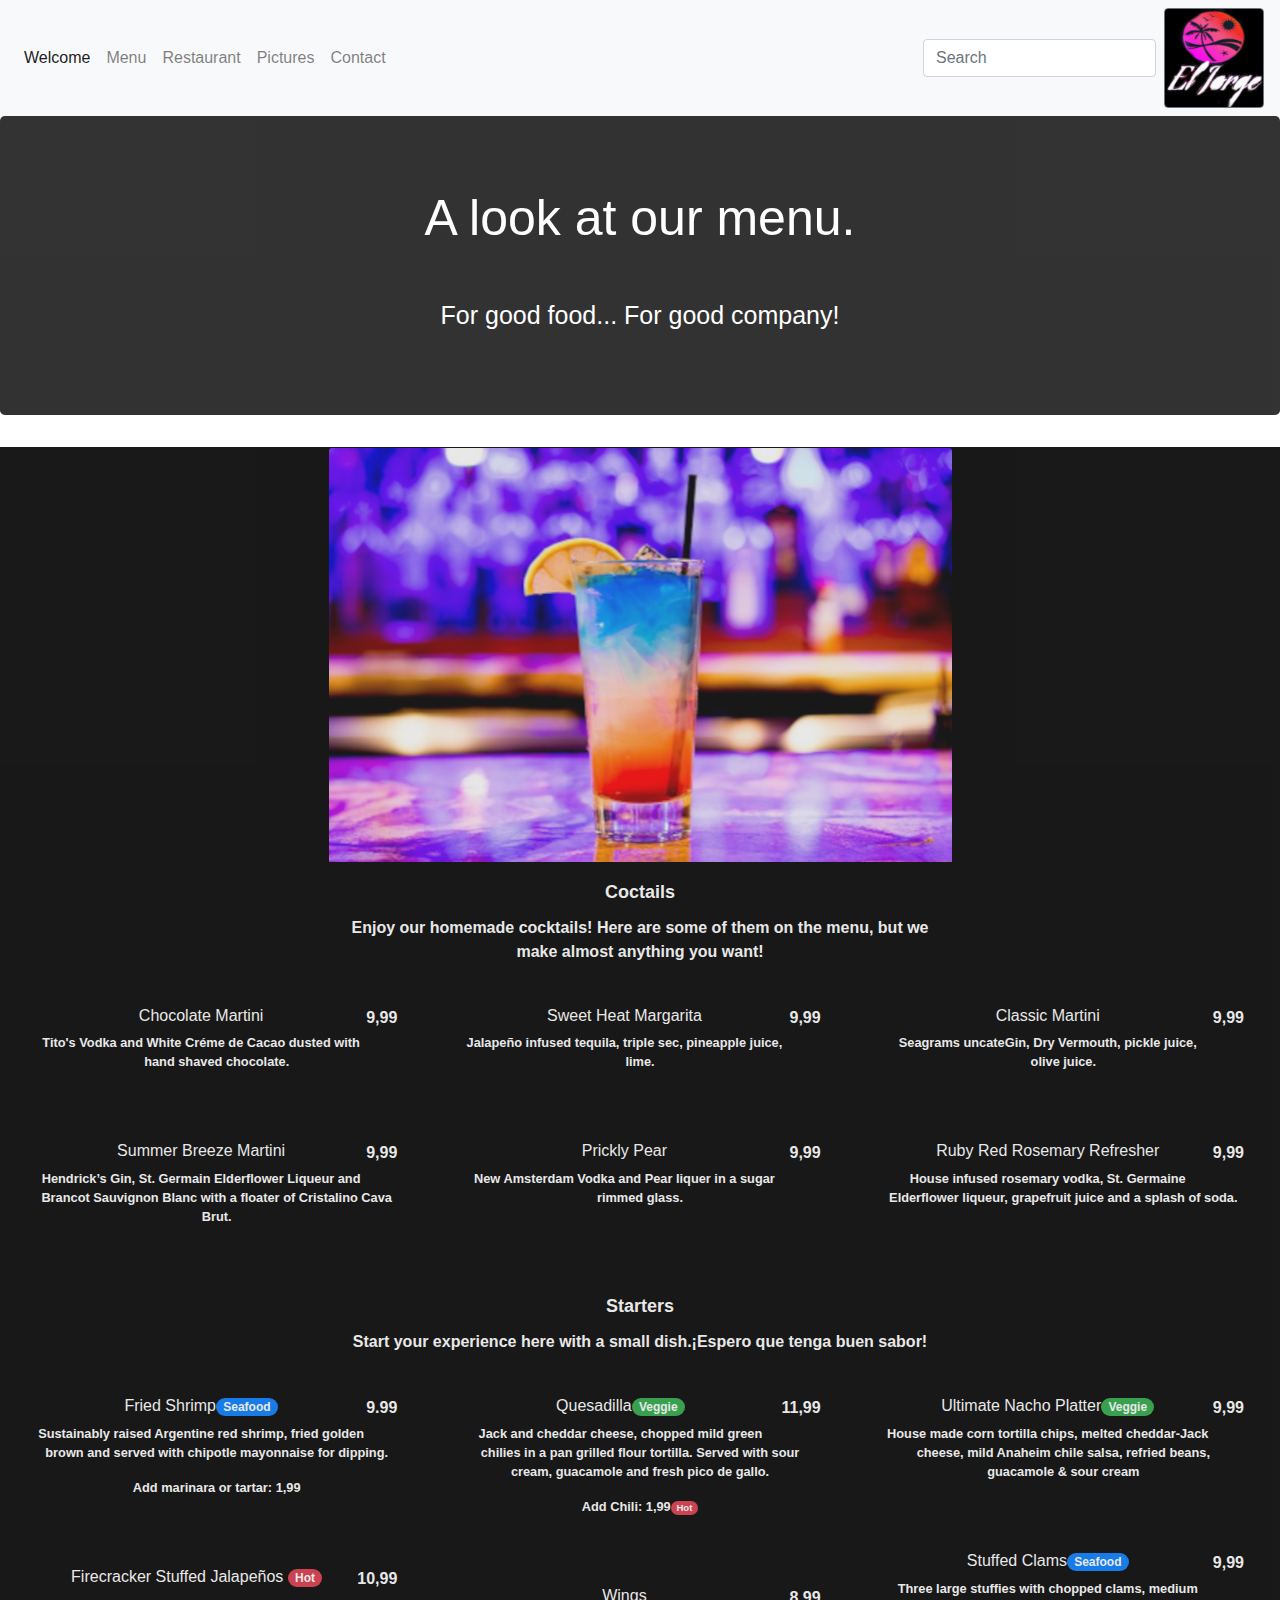
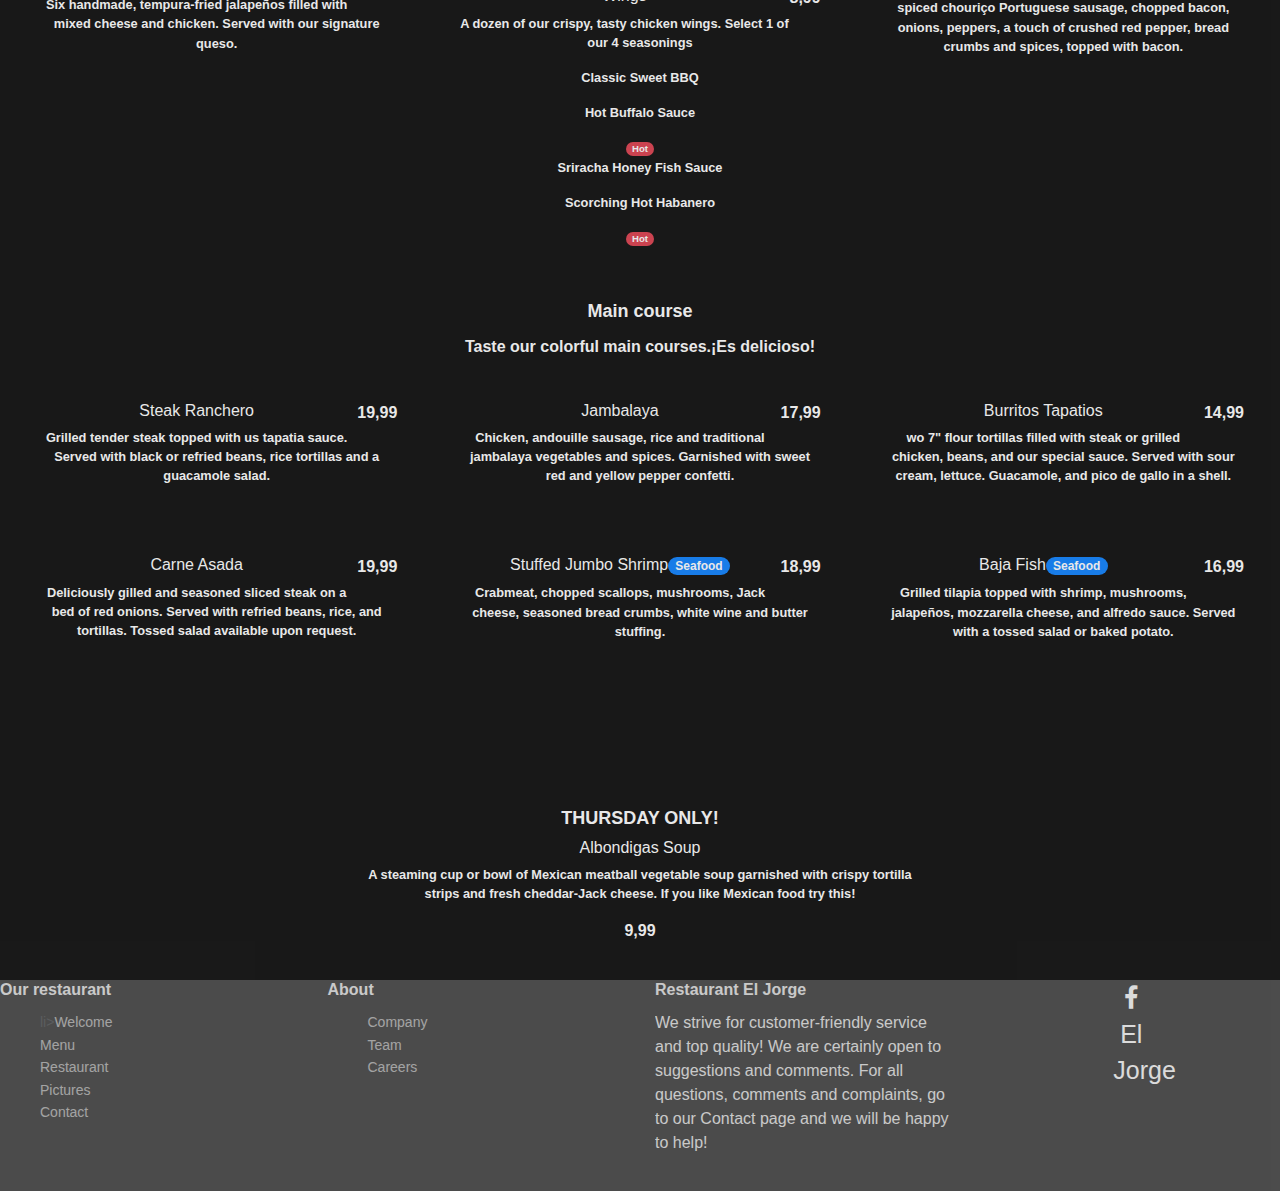
==== commit fefda2ef: "commit 9" ====
--- a/Menu.html
+++ b/Menu.html
@@ -55,7 +55,7 @@
                         </ul>
                         <form class="form-inline my-2 my-lg-0">
                             <input class="form-control mr-sm-2" type="text" placeholder="Search">
-                            <button class="btn btn-secondary my-2 my-sm-0" type="submit">Search</button>
+                            <button class="btn btn-secondary my-2 my-sm-0" type="submit"></button>
                         </form>
                     </div>
                 </nav>
--- a/style.css
+++ b/style.css
@@ -1,211 +1,227 @@
-                                body.Welcome {
-                                    background-image: url('pictures/sombrero.jpg');
-                                    background-position: center;
-                                    background-attachment: fixed;
-                                    background-repeat: no-repeat;
-                                    background-size: cover;
-                                }
-                                
-                                body.Pictures1 {
-                                    background-image: url('pictures/pictures.jpg');
-                                    background-position: center;
-                                    background-attachment: fixed;
-                                    background-repeat: no-repeat;
-                                    background-size: cover;
-                                }
-                                
-                                body.Contact {
-                                    background-image: url('pictures/Contact.jpg');
-                                    background-position: center;
-                                    background-attachment: fixed;
-                                    background-repeat: no-repeat;
-                                    background-size: cover;
-                                }
-                                
-                                body.Menu {
-                                    background-image: url('pictures/food.jpg');
-                                    background-position: center;
-                                    background-attachment: fixed;
-                                    background-repeat: no-repeat;
-                                    background-size: cover;
-                                }
-                                
-                                body.Restaurant {
-                                    background-image: url('pictures/restaurant.jpg');
-                                    background-position: center;
-                                    background-attachment: fixed;
-                                    background-repeat: no-repeat;
-                                    background-size: cover;
-                                }
-                                
-                                .jumbotron {
-                                    background: black;
-                                    background-size: cover;
-                                    opacity: 0.8;
-                                }
-                                
-                                .jumbotron h1 {
-                                    color: white;
-                                    text-align: center;
-                                    font-weight: 100;
-                                    font-size: 50px;
-                                }
-                                
-                                .jumbotron p {
-                                    color: white;
-                                    text-align: center;
-                                    font-weight: 100;
-                                    font-size: 25px
-                                }
-                                
-                                .container-fluid {
-                                    background: black;
-                                    background-size: cover;
-                                    opacity: 0.9;
-                                    text-align: center;
-                                }
-                                
-                                h1 {
-                                    text-align: center;
-                                    color: white;
-                                    font-size: 25.5vw;
-                                }
-                                
-                                .card {
-                                    background-color: black;
-                                    opacity: 0.9;
-                                }
-                                
-                                p,
-                                h1,
-                                h2,
-                                h3,
-                                h4,
-                                h5,
-                                h6 {
-                                    color: white;
-                                }
-                                
-                                .card h5 {
-                                    color: white;
-                                    font-weight: bold;
-                                    font-size: 18px;
-                                }
-                                
-                                .card p {
-                                    color: white;
-                                    font-weight: bold;
-                                }
-                                
-                                #fa-facebook-square {
-                                    text-decoration: white;
-                                    opacity: 1.0;
-                                }
-                                
-                                .footer-dark {
-                                    background-color: black;
-                                    background-size: cover;
-                                    opacity: 0.7;
-                                }
-                                
-                                .footer-dark h3 {
-                                    color: white;
-                                    opacity: 0.7;
-                                    margin-top: 0;
-                                    margin-bottom: 12px;
-                                    font-weight: bold;
-                                    font-size: 16px;
-                                }
-                                
-                                .footer-dark ul {
-                                    color: white padding: 0;
-                                    opacity: 0.7;
-                                    list-style: none;
-                                    line-height: 1.6;
-                                    font-size: 14px;
-                                    margin-bottom: 0;
-                                }
-                                
-                                .footer-dark ul a {
-                                    opacity: 0.7;
-                                    color: white;
-                                    text-decoration: none;
-                                }
-                                
-                                @media (max-width:767px) {
-                                    .footer-dark .item:not(.social) {
-                                        text-align: center;
-                                        padding-bottom: 20px;
-                                    }
-                                }
-                                
-                                .footer-dark .item.text {
-                                    margin-bottom: 36px
-                                }
-                                
-                                @media (max-width:767px) {
-                                    .footer-dark .item.text {
-                                        margin-bottom: 0;
-                                    }
-                                }
-                                
-                                .footer-dark .item.text p {
-                                    color: white;
-                                    opacity: 0.7;
-                                    margin-bottom: 0
-                                }
-                                
-                                .footer-dark .item.social {
-                                    text-align: center;
-                                }
-                                
-                                @media (max-width:991px) {
-                                    .footer-dark .item.social {
-                                        text-align: center;
-                                        margin-top: 20px
-                                    }
-                                }
-                                
-                                .footer-dark .item.social>a {
-                                    font-size: 25px;
-                                    width: 36px;
-                                    height: 36px;
-                                    line-height: 36px;
-                                    display: inline-block;
-                                    text-align: center;
-                                    border-radius: 50%;
-                                    margin: 0 8px;
-                                    color: #fff;
-                                    opacity: 0.8;
-                                }
-                                
-                                .footer-dark .item.social>a:hover {
-                                    opacity: 0.6;
-                                }
-                                
-                                .card-columns.text-truncate h6 {
-                                    color: white;
-                                    font-weight: bold;
-                                }
-                                
-                                .card-columns {
-                                    @include media-breakpoint-only(lg) {
-                                        column-count: 4;
-                                    }
-                                    @include media-breakpoint-only(xl) {
-                                        column-count: 5;
-                                    }
-                                }
-                                
-                                .column {
-                                    float: left;
-                                    width: 33.33%;
-                                    padding: 5px;
-                                }
-                                /* Clearfix (clear floats) */
-                                
-                                .row::after {
-                                    content: "";
-                                    clear: both;
-                                    display: table;
-                                }+                                                                            body.Welcome {
+                                                                                background-image: url('pictures/sombrero.jpg');
+                                                                                background-position: center;
+                                                                                background-attachment: fixed;
+                                                                                background-repeat: no-repeat;
+                                                                                background-size: cover;
+                                                                            }
+                                                                            
+                                                                            body.Pictures1 {
+                                                                                background-image: url('pictures/pictures.jpg');
+                                                                                background-position: center;
+                                                                                background-attachment: fixed;
+                                                                                background-repeat: no-repeat;
+                                                                                background-size: cover;
+                                                                            }
+                                                                            
+                                                                            body.Contact {
+                                                                                background-image: url('pictures/Contact.jpg');
+                                                                                background-position: center;
+                                                                                background-attachment: fixed;
+                                                                                background-repeat: no-repeat;
+                                                                                background-size: cover;
+                                                                            }
+                                                                            
+                                                                            body.Menu {
+                                                                                background-image: url('pictures/food.jpg');
+                                                                                background-position: center;
+                                                                                background-attachment: fixed;
+                                                                                background-repeat: no-repeat;
+                                                                                background-size: cover;
+                                                                            }
+                                                                            
+                                                                            body.Restaurant {
+                                                                                background-image: url('pictures/restaurant.jpg');
+                                                                                background-position: center;
+                                                                                background-attachment: fixed;
+                                                                                background-repeat: no-repeat;
+                                                                                background-size: cover;
+                                                                            }
+                                                                            
+                                                                            .jumbotron {
+                                                                                background: black;
+                                                                                background-size: cover;
+                                                                                opacity: 0.8;
+                                                                            }
+                                                                            
+                                                                            .jumbotron h1 {
+                                                                                color: white;
+                                                                                text-align: center;
+                                                                                font-weight: 100;
+                                                                                font-size: 50px;
+                                                                            }
+                                                                            
+                                                                            .jumbotron p {
+                                                                                color: white;
+                                                                                text-align: center;
+                                                                                font-weight: 100;
+                                                                                font-size: 25px
+                                                                            }
+                                                                            
+                                                                            .container-fluid {
+                                                                                background: black;
+                                                                                background-size: cover;
+                                                                                opacity: 0.9;
+                                                                                text-align: center;
+                                                                            }
+                                                                            
+                                                                            h1 {
+                                                                                text-align: center;
+                                                                                color: white;
+                                                                                font-size: 25.5vw;
+                                                                            }
+                                                                            
+                                                                            .card {
+                                                                                background-color: black;
+                                                                                opacity: 0.9;
+                                                                            }
+                                                                            
+                                                                            p,
+                                                                            h1,
+                                                                            h2,
+                                                                            h3,
+                                                                            h4,
+                                                                            h5,
+                                                                            h6 {
+                                                                                color: white;
+                                                                            }
+                                                                            
+                                                                            .card h5 {
+                                                                                color: white;
+                                                                                font-weight: bold;
+                                                                                font-size: 18px;
+                                                                            }
+                                                                            
+                                                                            .card p {
+                                                                                color: white;
+                                                                                font-weight: bold;
+                                                                            }
+                                                                            
+                                                                            #fa-facebook-square {
+                                                                                text-decoration: white;
+                                                                                opacity: 1.0;
+                                                                            }
+                                                                            
+                                                                            .footer-dark {
+                                                                                background-color: black;
+                                                                                background-size: cover;
+                                                                                opacity: 0.7;
+                                                                            }
+                                                                            
+                                                                            .footer-dark h3 {
+                                                                                color: white;
+                                                                                opacity: 0.7;
+                                                                                margin-top: 0;
+                                                                                margin-bottom: 12px;
+                                                                                font-weight: bold;
+                                                                                font-size: 16px;
+                                                                            }
+                                                                            
+                                                                            .footer-dark ul {
+                                                                                color: white padding: 0;
+                                                                                opacity: 0.7;
+                                                                                list-style: none;
+                                                                                line-height: 1.6;
+                                                                                font-size: 14px;
+                                                                                margin-bottom: 0;
+                                                                            }
+                                                                            
+                                                                            .footer-dark ul a {
+                                                                                opacity: 0.7;
+                                                                                color: white;
+                                                                                text-decoration: none;
+                                                                            }
+                                                                            
+                                                                            @media (max-width:767px) {
+                                                                                .footer-dark .item:not(.social) {
+                                                                                    text-align: center;
+                                                                                    padding-bottom: 20px;
+                                                                                }
+                                                                            }
+                                                                            
+                                                                            .footer-dark .item.text {
+                                                                                margin-bottom: 36px
+                                                                            }
+                                                                            
+                                                                            @media (max-width:767px) {
+                                                                                .footer-dark .item.text {
+                                                                                    margin-bottom: 0;
+                                                                                }
+                                                                            }
+                                                                            
+                                                                            .footer-dark .item.text p {
+                                                                                color: white;
+                                                                                opacity: 0.7;
+                                                                                margin-bottom: 0
+                                                                            }
+                                                                            
+                                                                            .footer-dark .item.social {
+                                                                                text-align: center;
+                                                                            }
+                                                                            
+                                                                            @media (max-width:991px) {
+                                                                                .footer-dark .item.social {
+                                                                                    text-align: center;
+                                                                                    margin-top: 20px
+                                                                                }
+                                                                            }
+                                                                            
+                                                                            .footer-dark .item.social>a {
+                                                                                font-size: 25px;
+                                                                                width: 36px;
+                                                                                height: 36px;
+                                                                                line-height: 36px;
+                                                                                display: inline-block;
+                                                                                text-align: center;
+                                                                                border-radius: 50%;
+                                                                                margin: 0 8px;
+                                                                                color: #fff;
+                                                                                opacity: 0.8;
+                                                                            }
+                                                                            
+                                                                            .footer-dark .item.social>a:hover {
+                                                                                opacity: 0.6;
+                                                                            }
+                                                                            
+                                                                            .card-columns.text-truncate h6 {
+                                                                                color: white;
+                                                                                font-weight: bold;
+                                                                            }
+                                                                            
+                                                                            .card-columns {
+                                                                                @include media-breakpoint-only(lg) {
+                                                                                    column-count: 4;
+                                                                                }
+                                                                                @include media-breakpoint-only(xl) {
+                                                                                    column-count: 5;
+                                                                                }
+                                                                            }
+                                                                            
+                                                                            .column {
+                                                                                float: left;
+                                                                                width: 33.33%;
+                                                                                padding: 5px;
+                                                                            }
+                                                                            /* Clearfix (clear floats) */
+                                                                            
+                                                                            .row::after {
+                                                                                content: "";
+                                                                                clear: both;
+                                                                                display: table;
+                                                                            }
+                                                                            
+                                                                            button {
+                                                                                background-image: url("pictures/Logo.jpg");
+                                                                                background-size: cover;
+                                                                                width: 100px;
+                                                                                height: 100px;
+                                                                                font-size: 2em;
+                                                                            }
+                                                                            
+                                                                            .form-group {
+                                                                                text-decoration-color: white;
+                                                                            }
+                                                                            
+                                                                            .container1 {
+                                                                                color: white;
+                                                                            }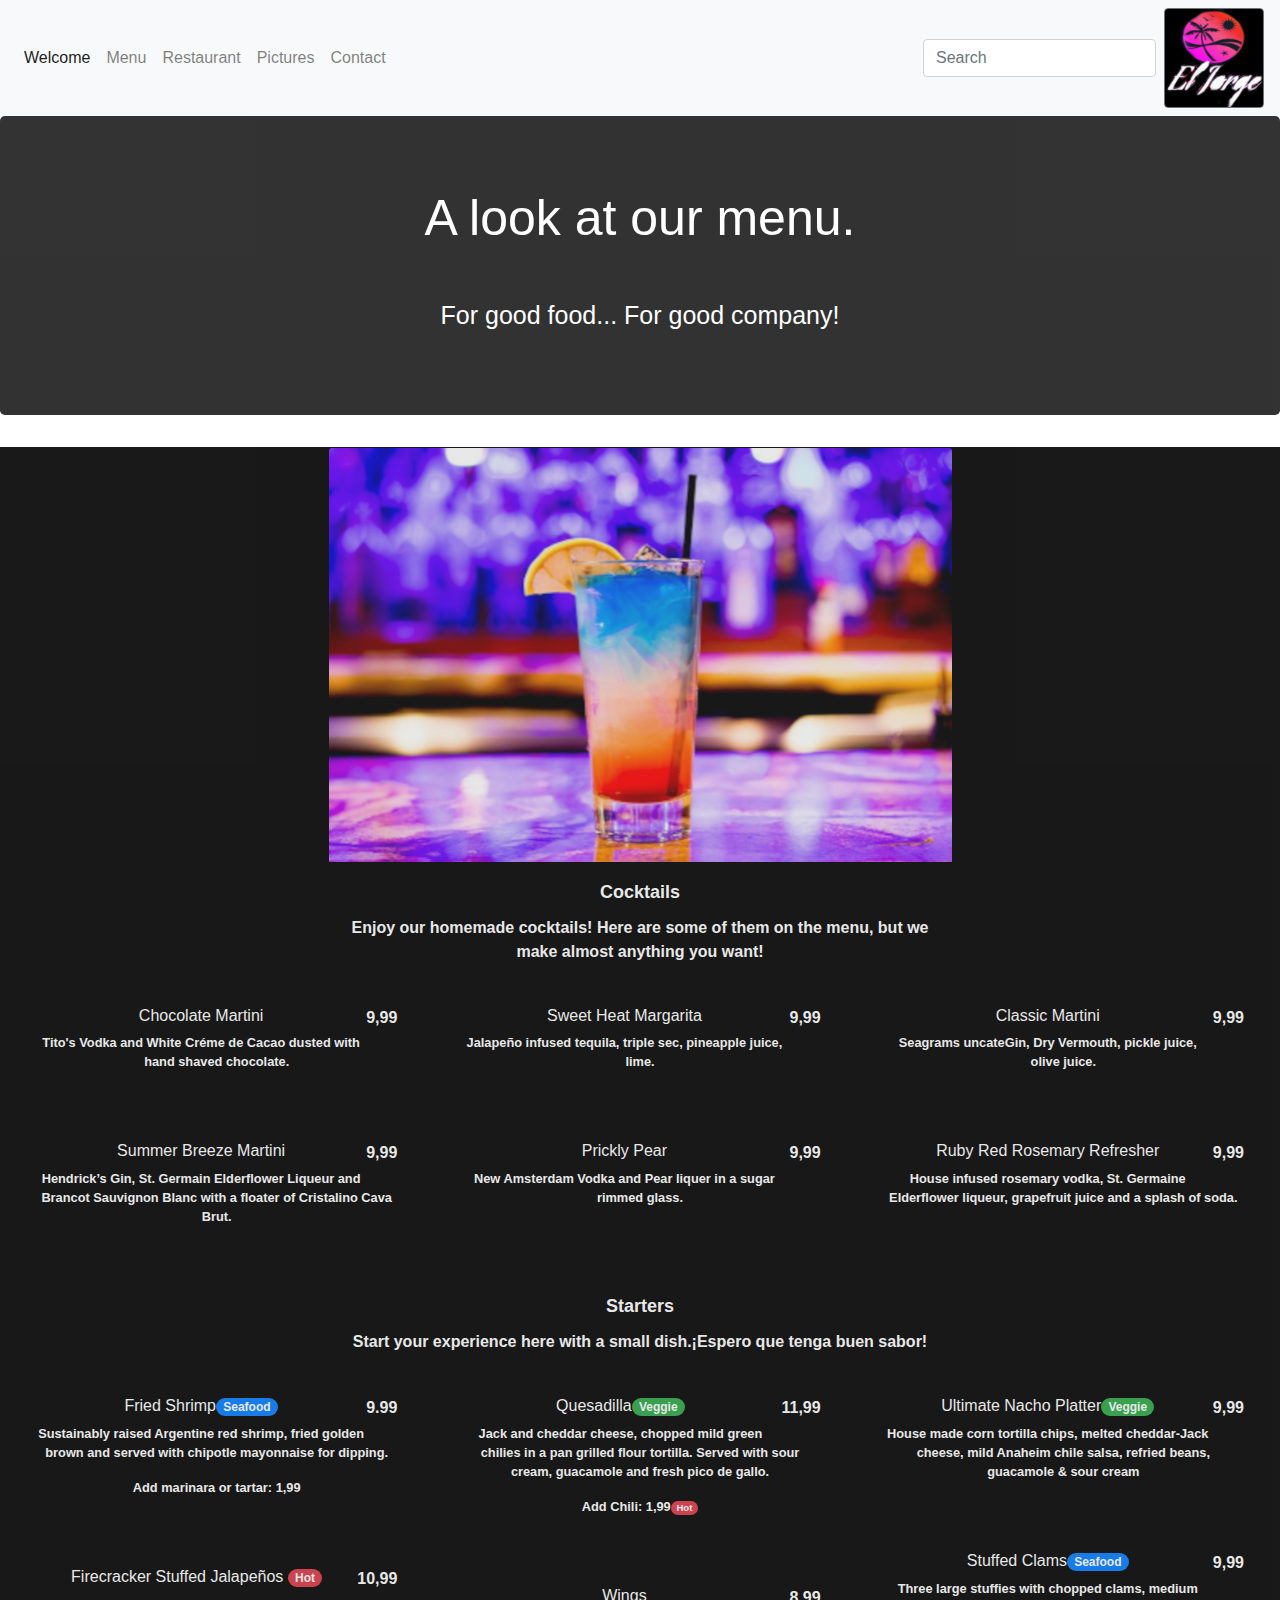
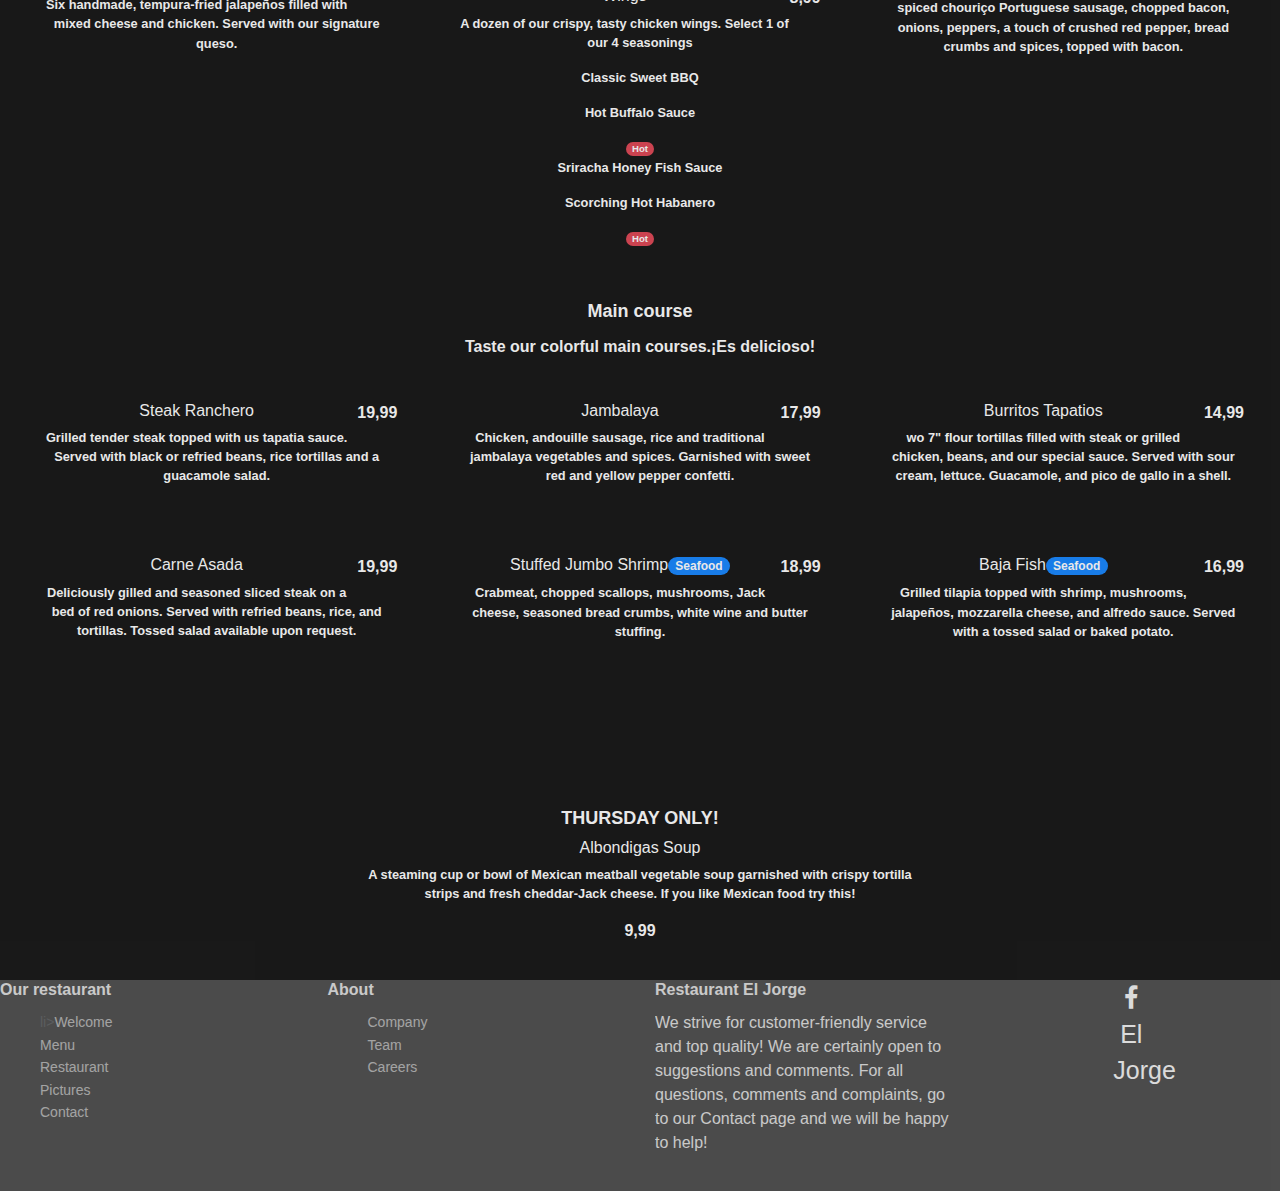
==== commit 75bbf05f: "commit 10" ====
--- a/Menu.html
+++ b/Menu.html
@@ -78,7 +78,7 @@
                     <img class="card-img-top" src="pictures/cocktail.jpg" alt="">
 
                     <div class="card-body">
-                        <h5 class="card-title">Coctails</h5>
+                        <h5 class="card-title">Cocktails</h5>
 
                         <p class="card-text">
                             Enjoy our homemade cocktails! Here are some of them on the menu, but we make almost anything you want!
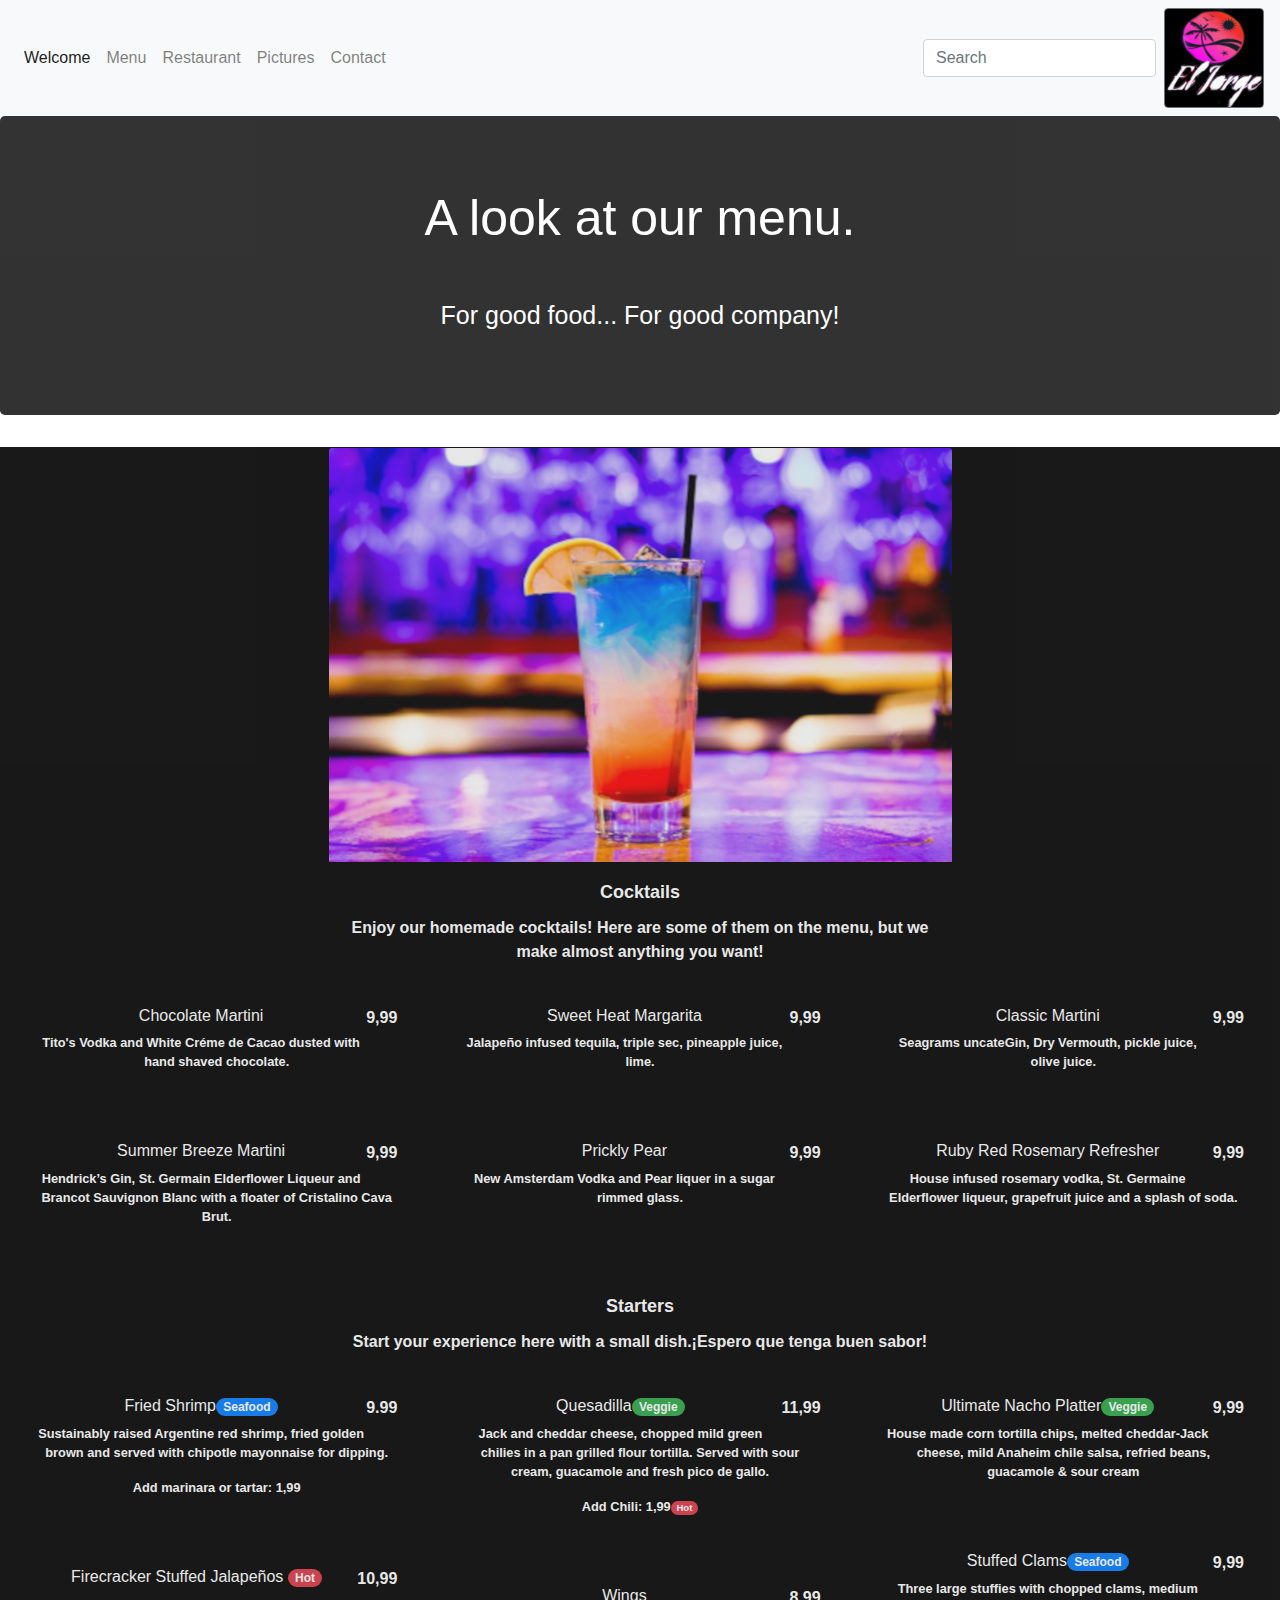
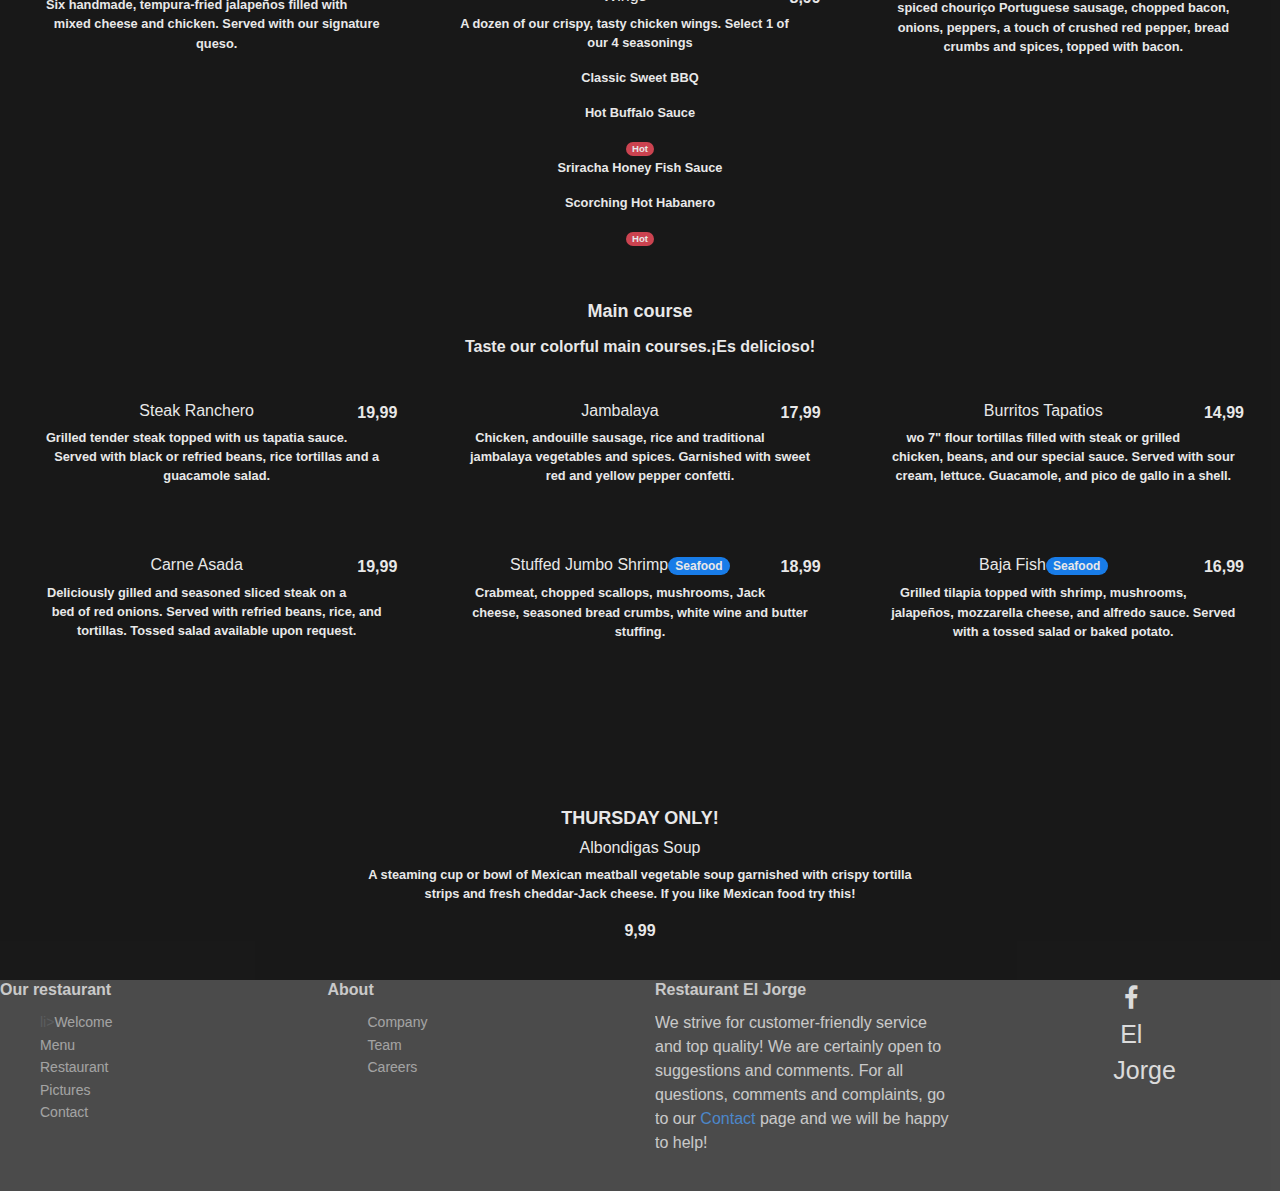
==== commit d96e0681: "bugfix" ====
--- a/Menu.html
+++ b/Menu.html
@@ -339,7 +339,7 @@
                 </div>
                 <div class="col-md-3 item text">
                     <h3>Restaurant El Jorge</h3>
-                    <p>We strive for customer-friendly service and top quality! We are certainly open to suggestions and comments. For all questions, comments and complaints, go to our Contact page and we will be happy to help!</p>
+                    <p>We strive for customer-friendly service and top quality! We are certainly open to suggestions and comments. For all questions, comments and complaints, go to our <a href="Contact.html">Contact</a> page and we will be happy to help!</p>
                 </div>
                 <div class="col item social"><a href="#"><i class="fa fa-facebook"></i>El Jorge</a>
 
--- a/style.css
+++ b/style.css
@@ -224,4 +224,17 @@
                                                                             
                                                                             .container1 {
                                                                                 color: white;
+                                                                            }
+                                                                            
+                                                                            @viewport {
+                                                                                width: device-width;
+                                                                                zoom: 1.0;
+                                                                            }
+                                                                            
+                                                                            @media screen and (max-width:320px) {
+                                                                                /* CSS for screens that are 320 pixels or less will be put in this section */
+                                                                            }
+                                                                            
+                                                                            @media screen and (min-width:320px) and (max-width:640px) {
+                                                                                /* for screens that are at least 320 pixels wide but less than or equal to 640 pixels wide */
                                                                             }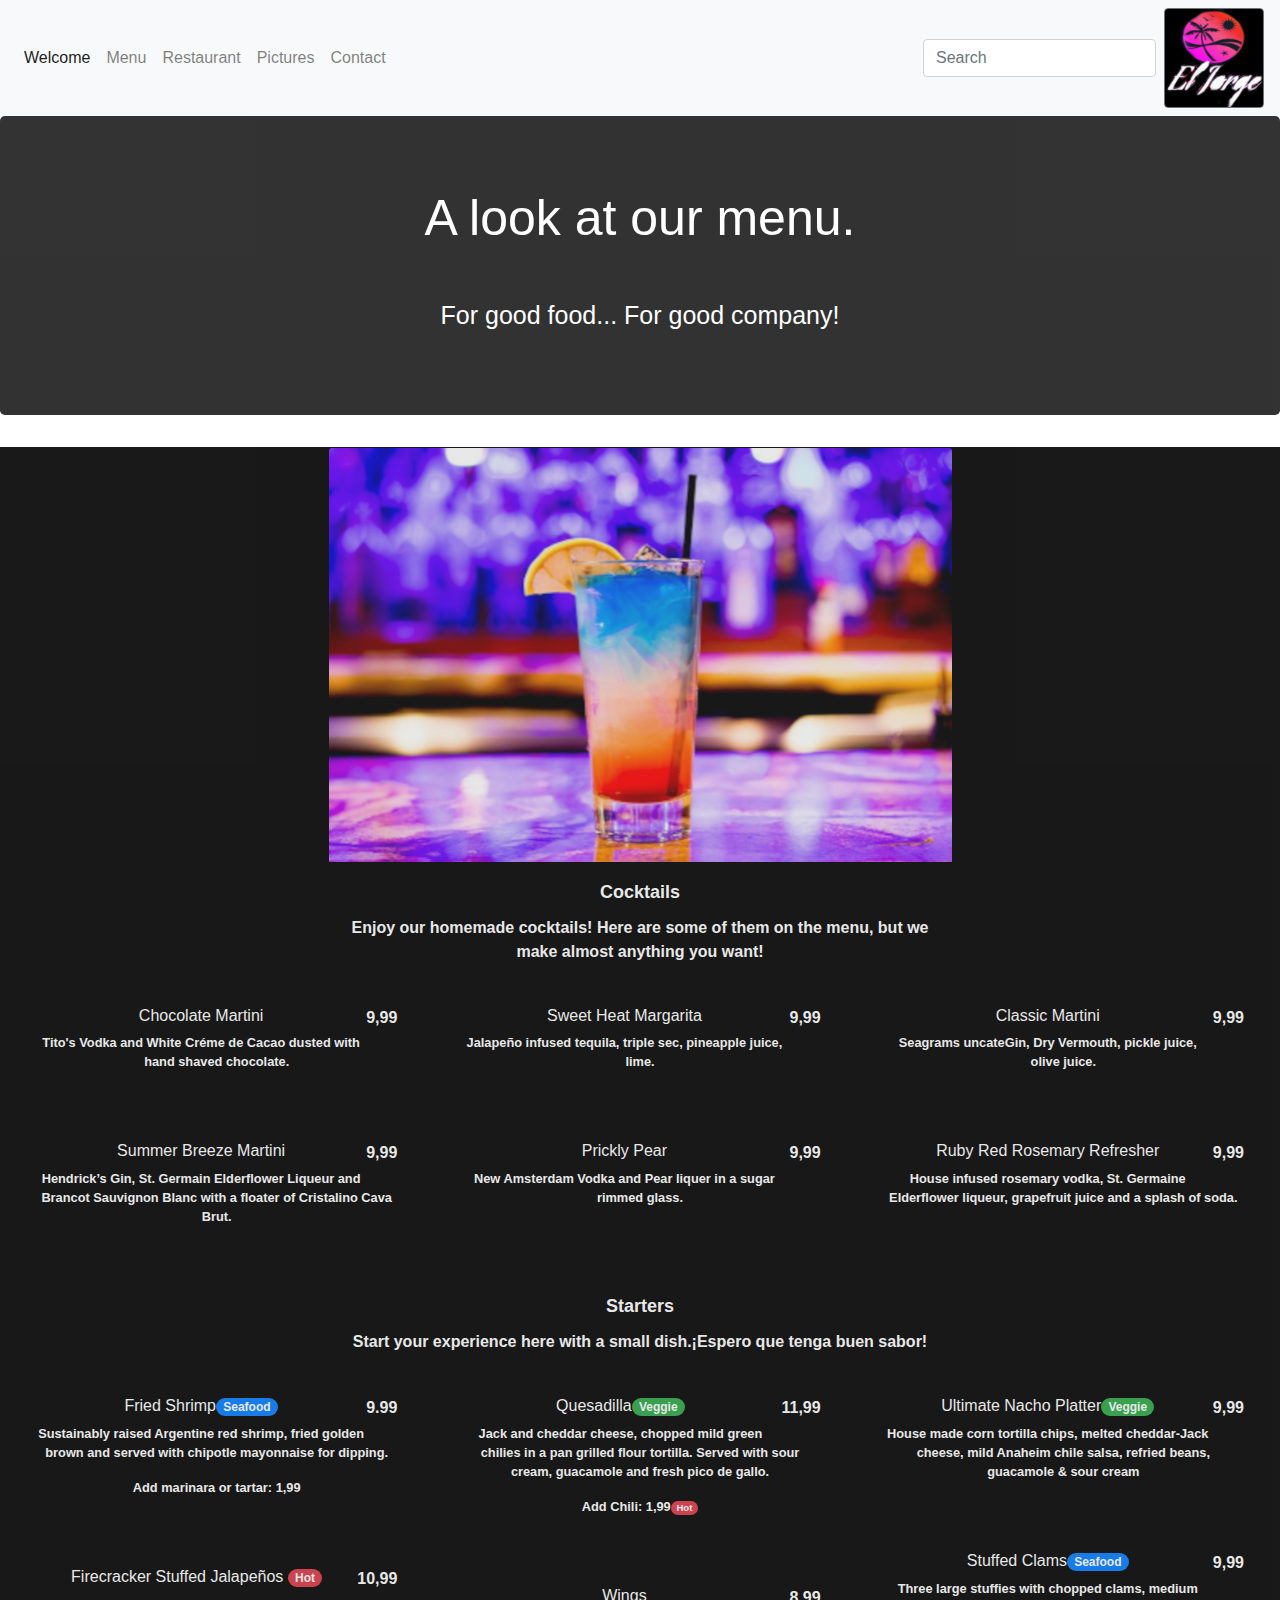
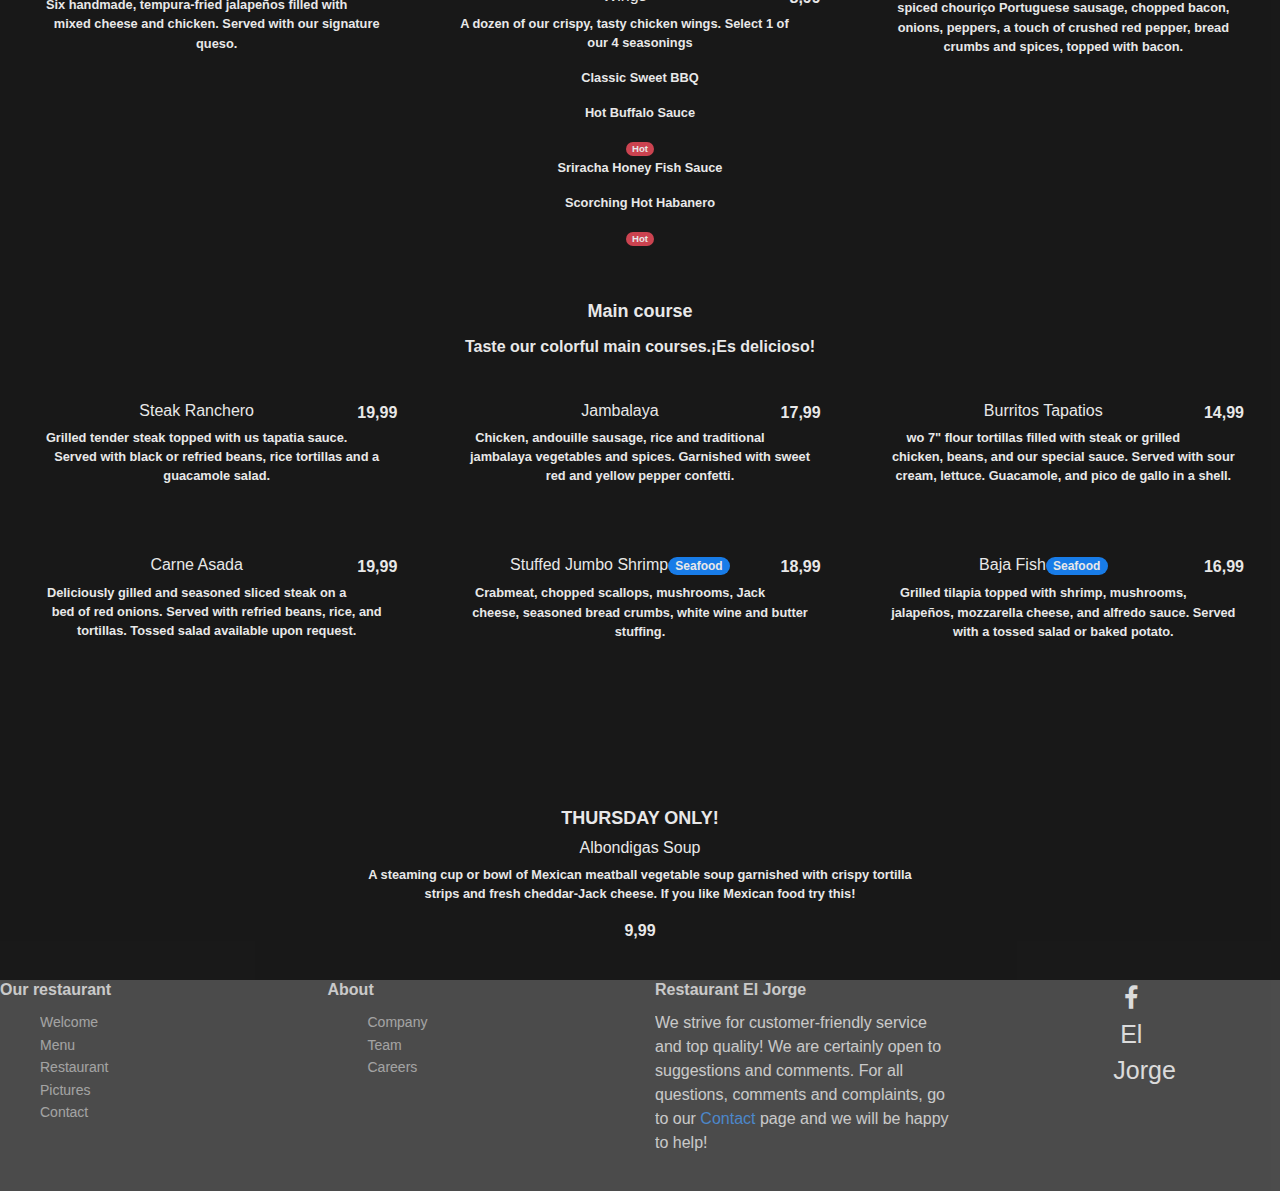
==== commit 25f97b1f: "bugfix" ====
--- a/Menu.html
+++ b/Menu.html
@@ -320,7 +320,7 @@
                 <div class="col-md-3 item">
                     <h3>Our restaurant</h3>
                     <ul>
-                        li><a href="Welcome.html">Welcome</a></li>
+                        <li><a href="Welcome.html">Welcome</a></li>
                         <li><a href="Menu.html">Menu</a></li>
                         <li><a href="Restaurant.html">Restaurant</a></li>
                         <li><a href="Pictures1.html">Pictures</a></li>
